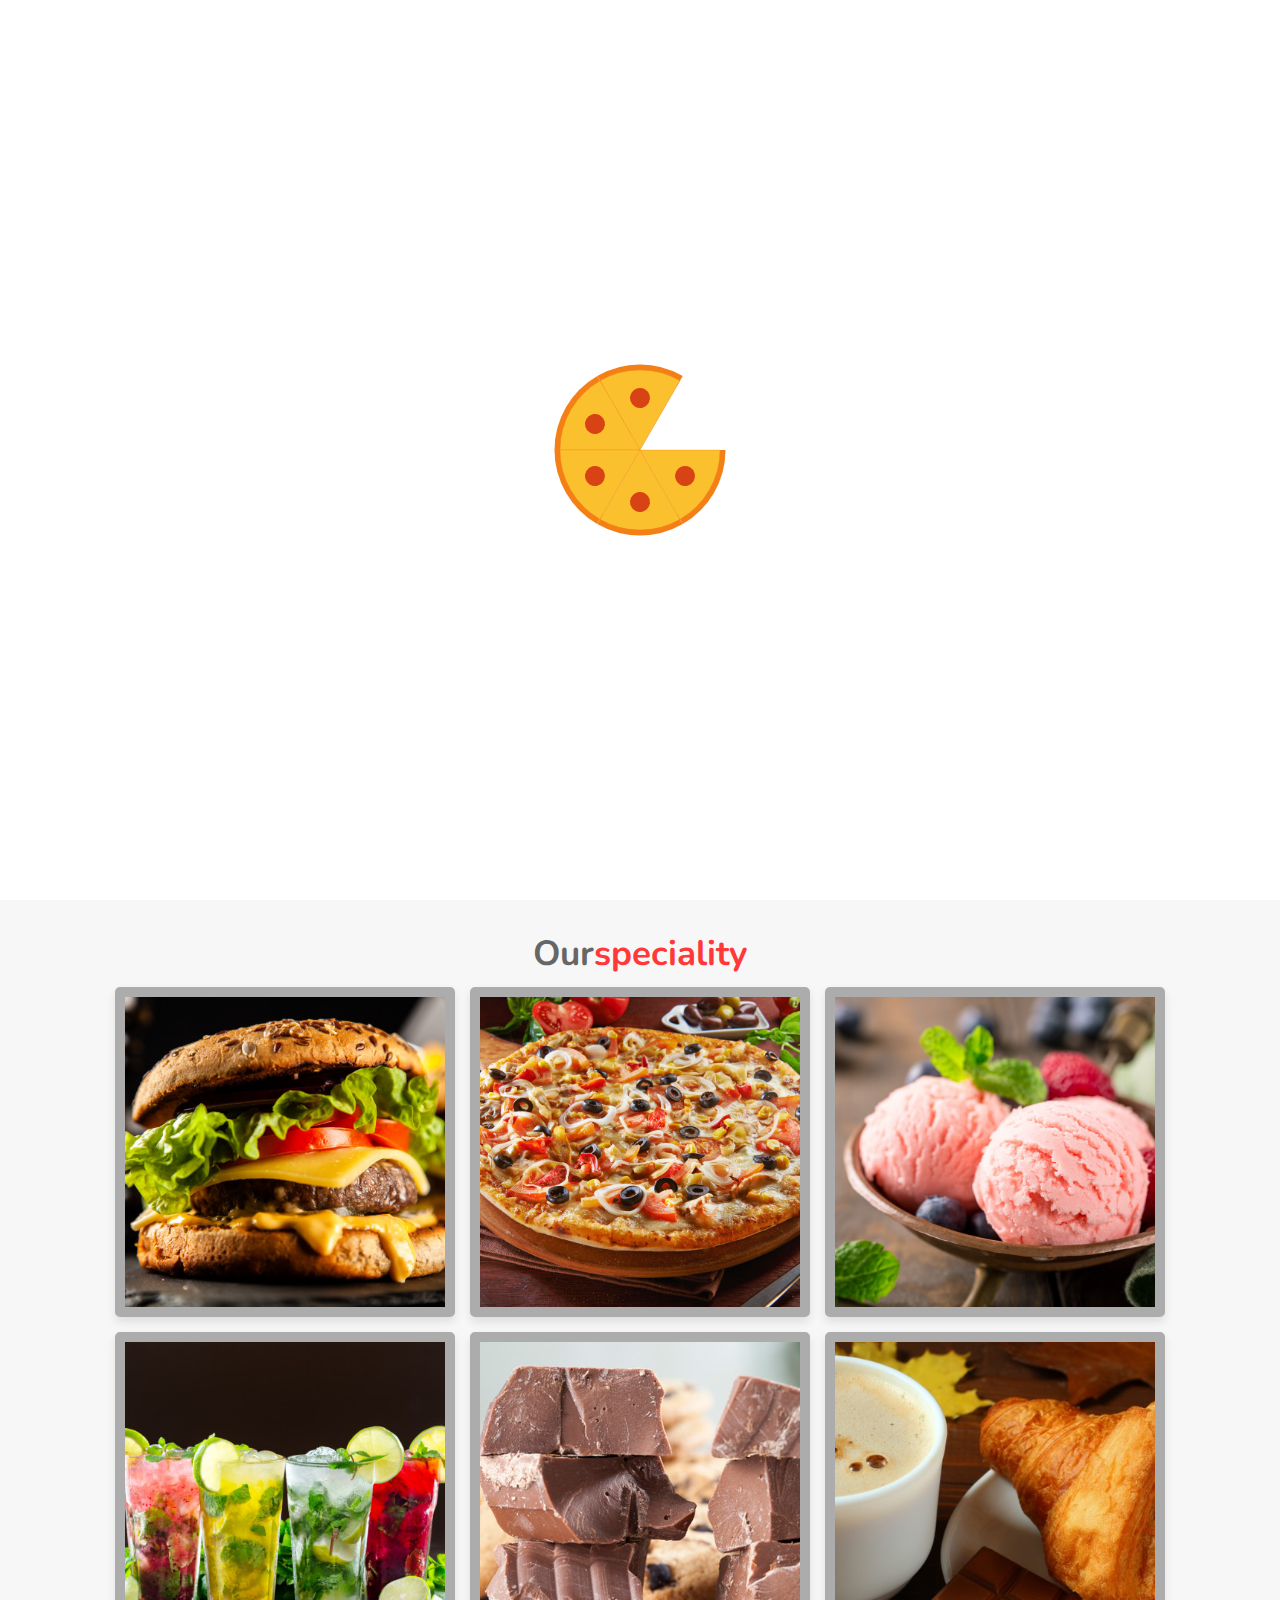
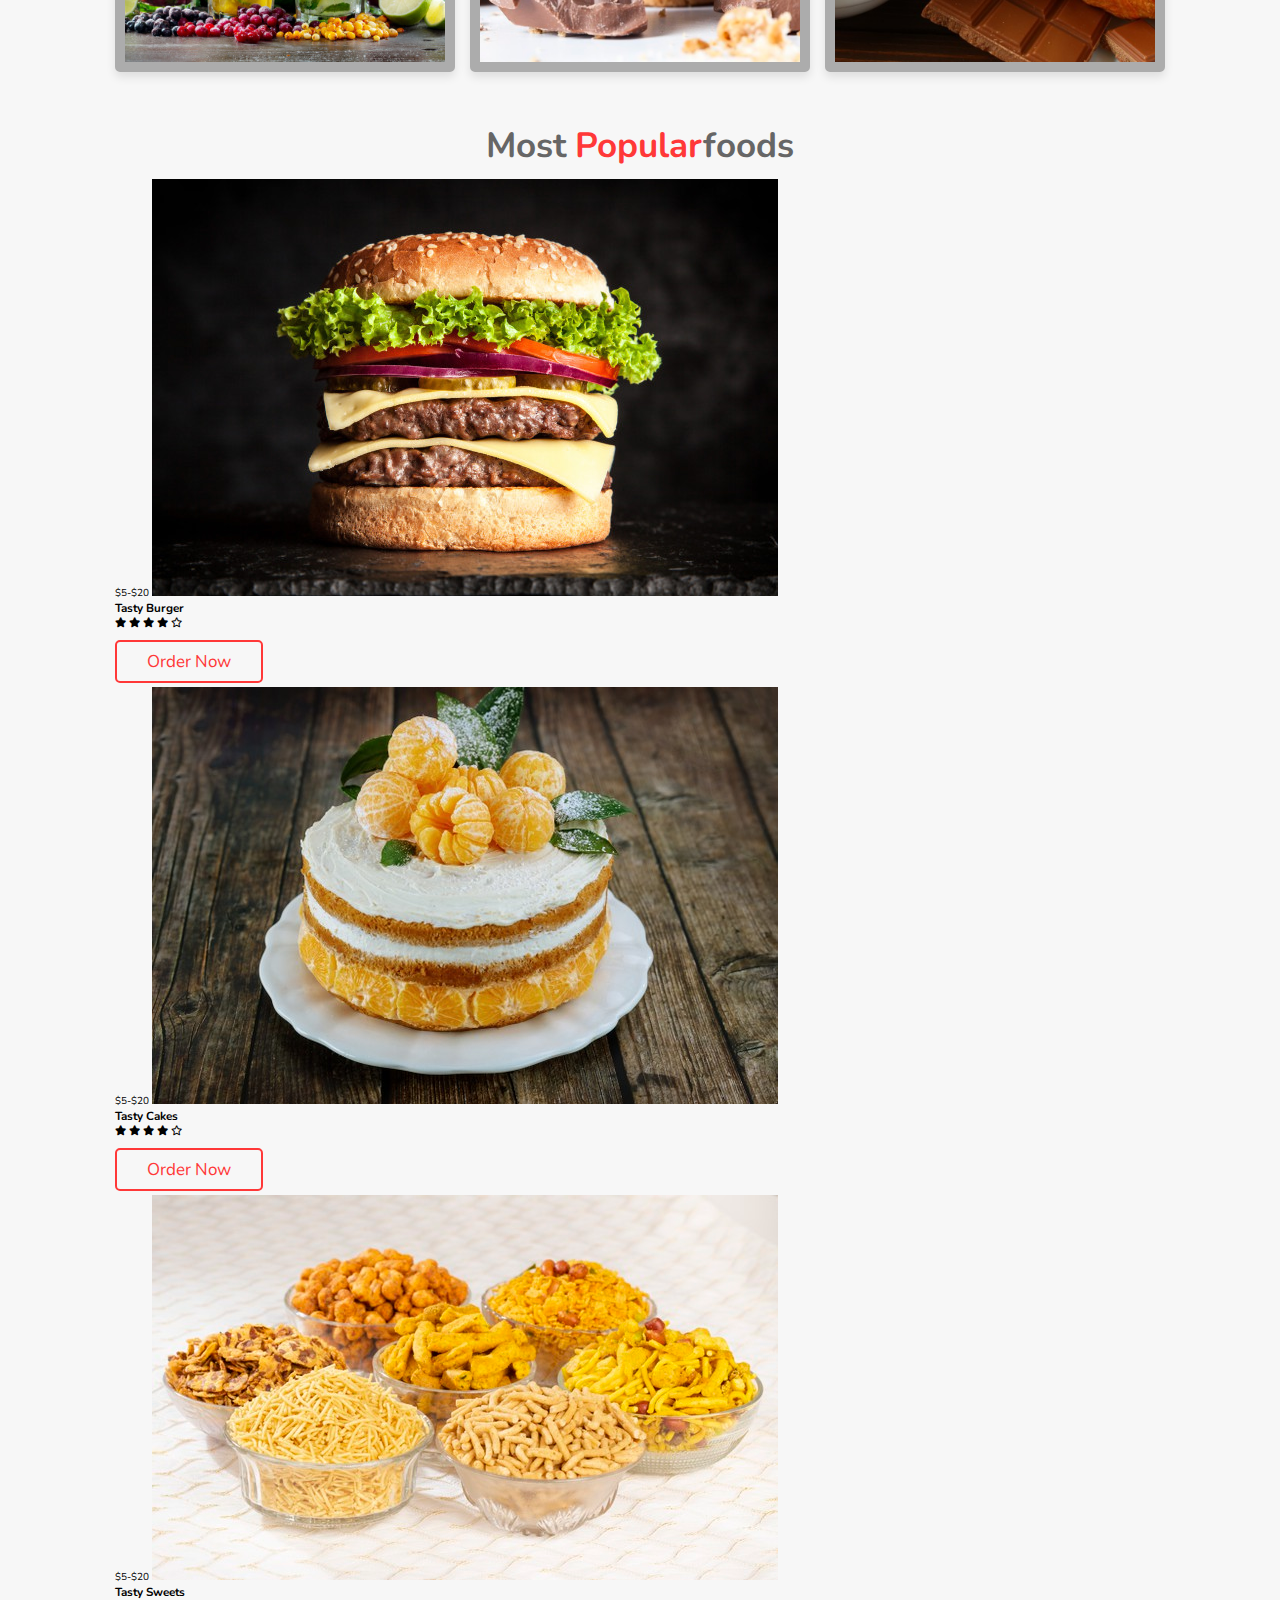
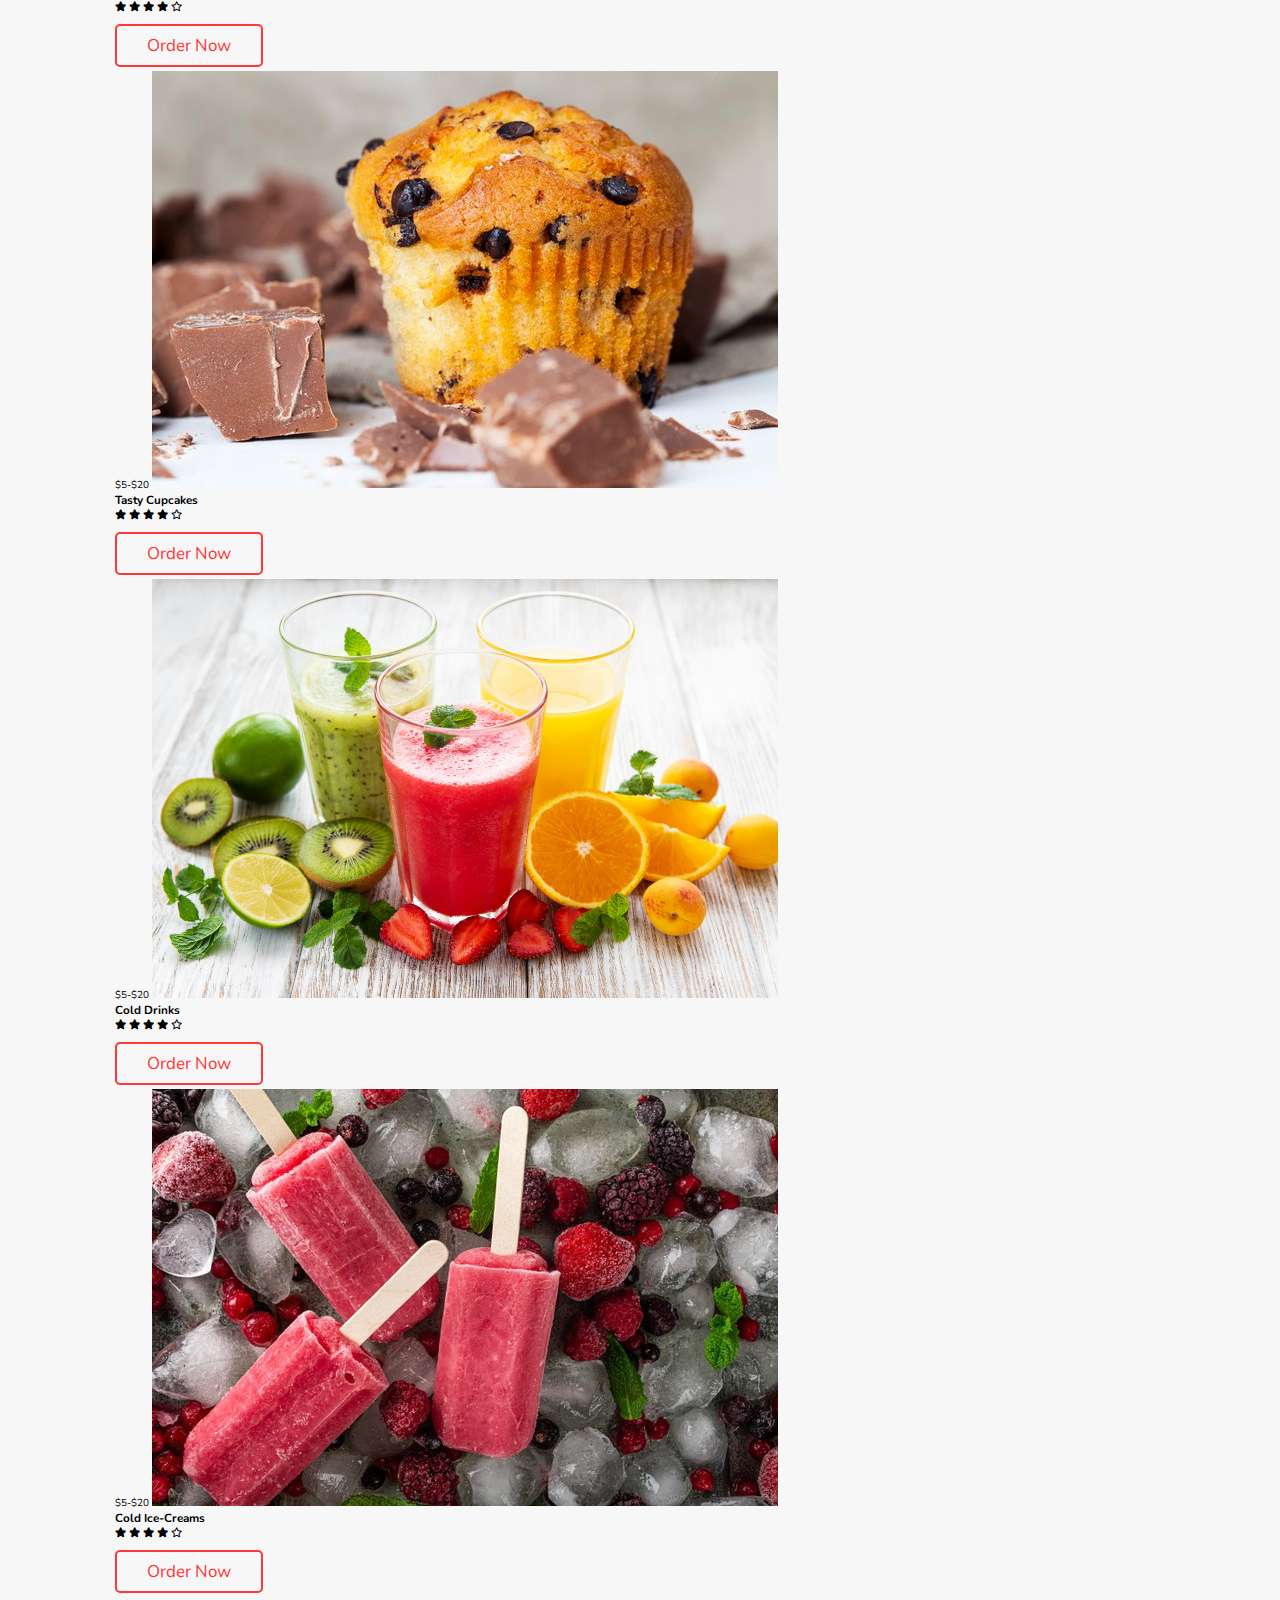
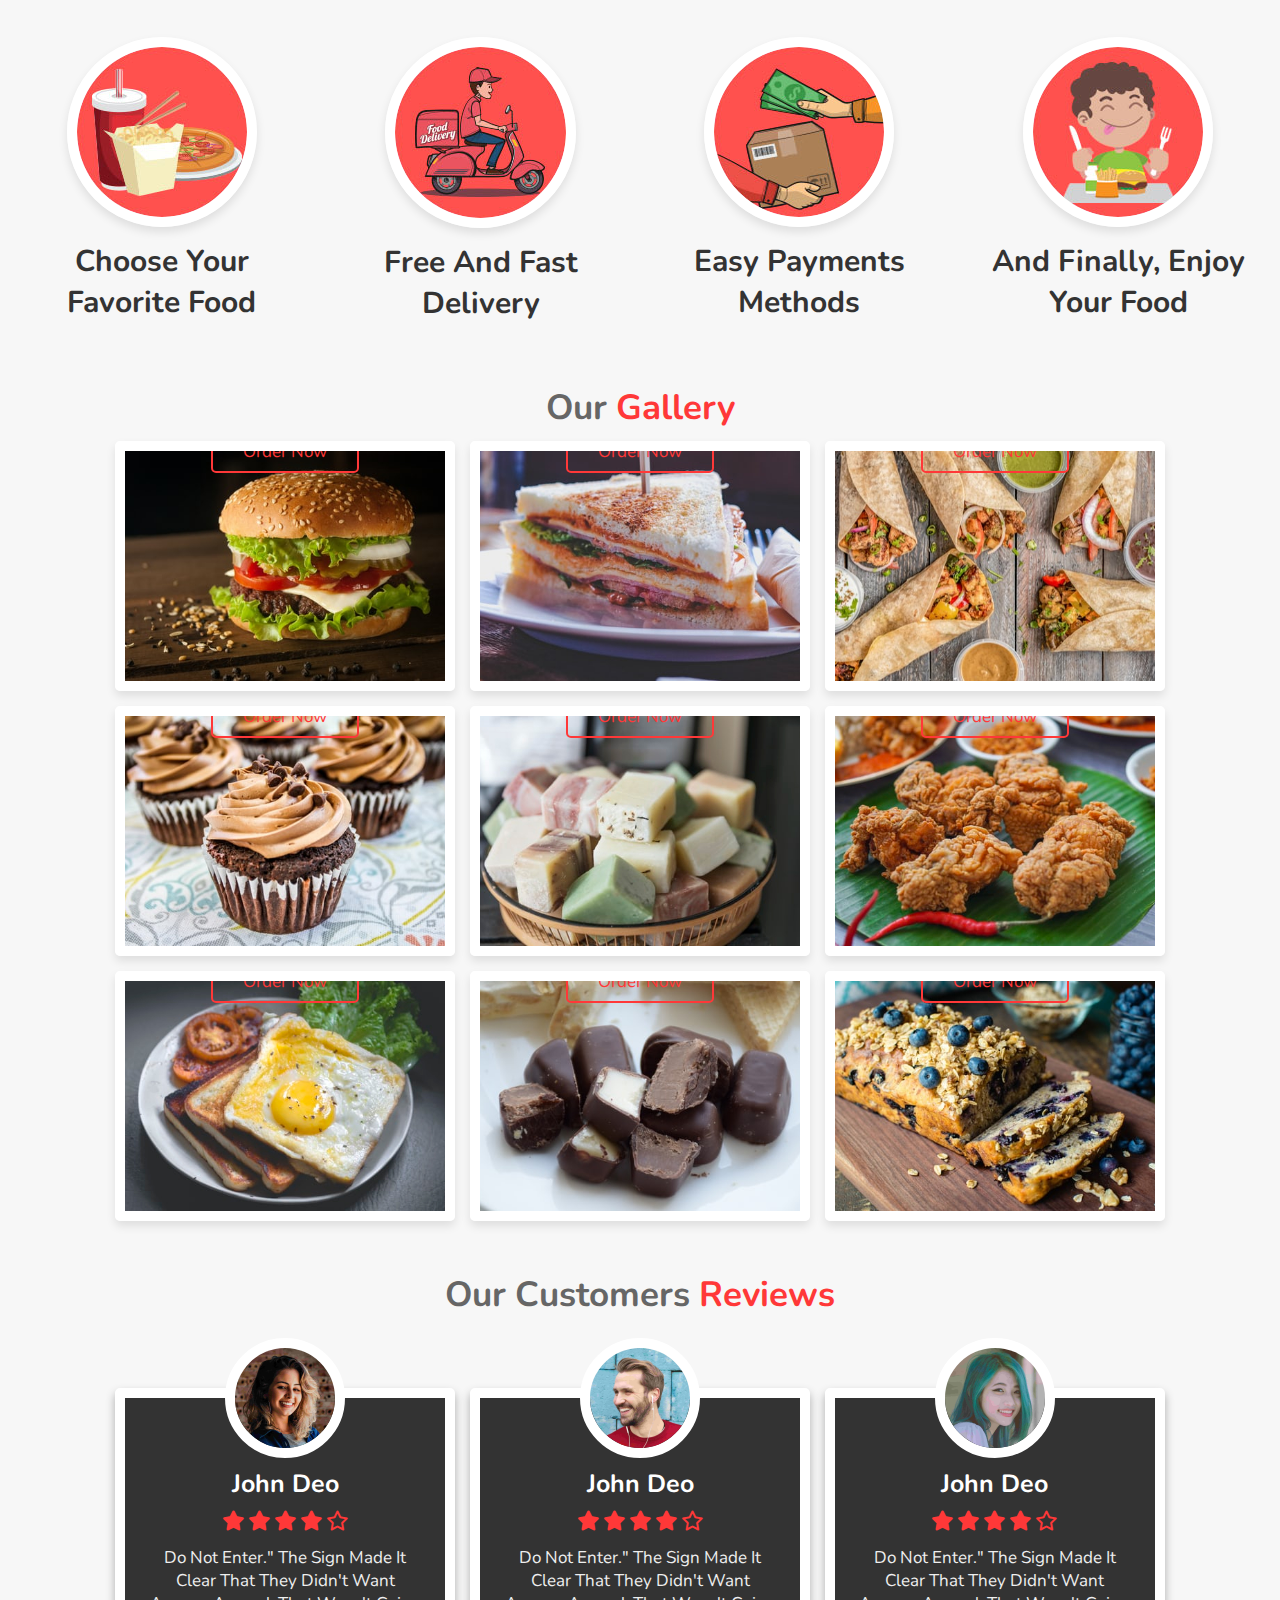
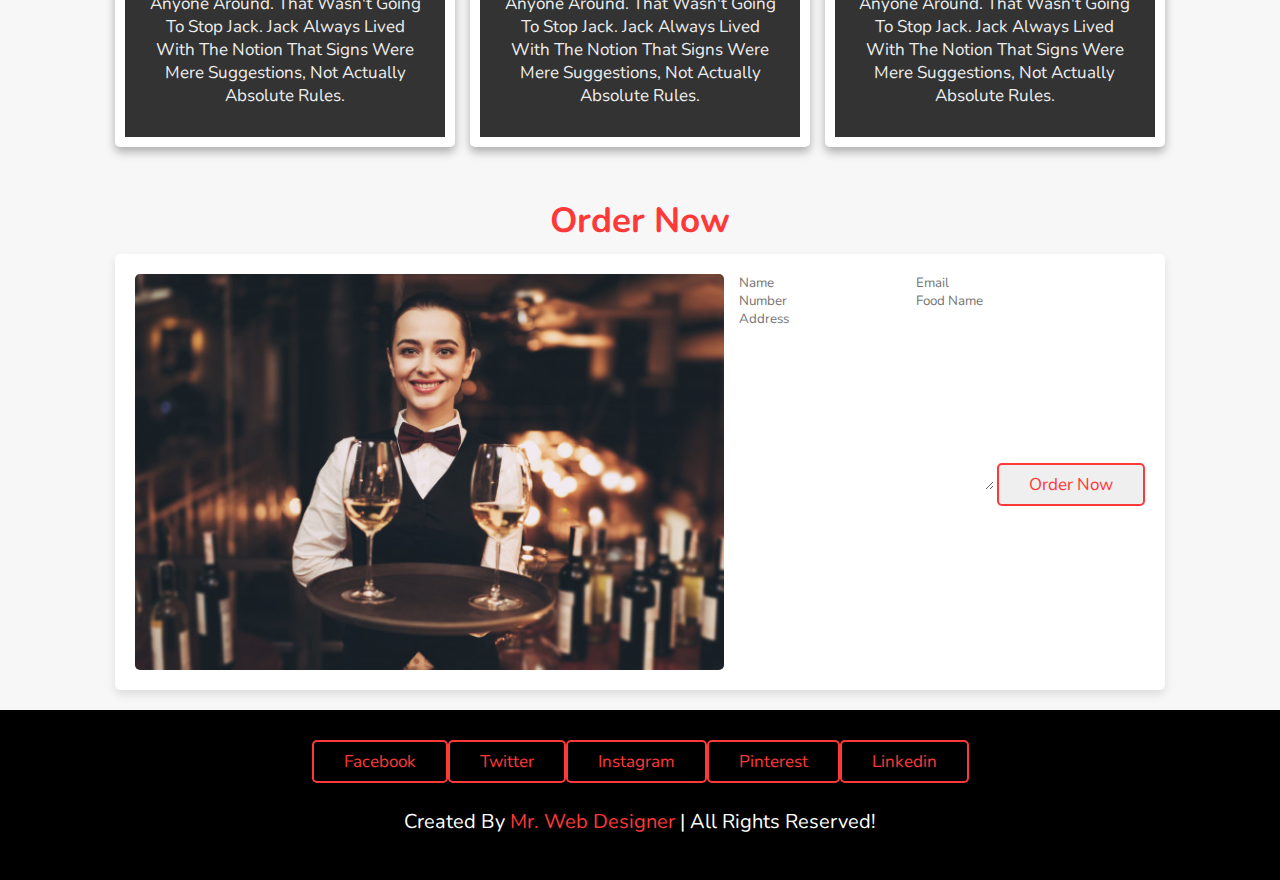
==== index.html @ 43197f5b "Add files via upload" ====
<!DOCTYPE html>
<html lang="en">
<head>
    <meta charset="UTF-8">
    <meta http-equiv="X-UA-Compatible" content="IE=edge">
    <meta name="viewport" content="width=device-width, initial-scale=1.0">
    <title>Food website</title>

    <!-- font awesome cdn links -->
    <link rel="stylesheet" href="https://cdnjs.cloudflare.com/ajax/libs/font-awesome/6.1.0/css/all.min.css">

    <!-- custom css file link -->
    <link rel="stylesheet" href="style.css">

</head>
<body>
    <!-- header section starts -->
    <header>
        <a href="#" class="logo"><i class="fas fa-utensils">Food</i></a>

        <div id="menu-bar" class="fas fa-bars"></div>
        <nav class="navbar">
            <a href="#home">home</a>
            <a href="#speciality">speciality</a>
            <a href="#popular">popular</a>
            <a href="#gallery">gallery</a>
            <a href="#review">review</a>
            <a href="#order">order</a>
        </nav>
    </header>
    <!-- header section ends -->

<!-- home section starts -->
<section class="home" id="home">
    <div class="content">
        <h3>Food made with love</h3>
        <p>You know that tingly feeling you get on the back of your neck sometimes? I just got that feeling when talking with her. You know I don't believe in sixth senses, but there is something not right with her. I don't know how I know, but I just do.</p>
        <a href="#" class="btn">order now </a>
    </div>
    <div class="image">
        <img src="images/home-img.png" alt="">
    </div>
</section>
<!-- home section end -->

<!-- speciality section starts -->

<section class=" speciality" id="speciality">

    <h1 class="heading"> our<span>speciality</span></h1>
    <div class="box-container">
    <div class="box">
        <img class="image" src="images/s-img-1.jpg" alt="">
        <div class="content">
            <img src="images/s-1.png" alt="">
            <h3>tasty burger</h3>
            <p>
                The water rush down the wash and into the slot canyon below. Two hikers had started the day to sunny weather without a cloud in the sky, but they hadn't thought to check the weather north of the canyon.
            </p>

        </div>
    </div>
    <div class="box">
        <img class="image" src="images/s-img-2.jpg" alt="">
        <div class="content">
            <img src="images/s-2.png" alt="">
            <h3>tasty pizza</h3>
            <p>
                The water rush down the wash and into the slot canyon below. Two hikers had started the day to sunny weather without a cloud in the sky, but they hadn't thought to check the weather north of the canyon.
            </p>

        </div>
    </div>
    <div class="box">
        <img class="image" src="images/s-img-3.jpg" alt="">
        <div class="content">
            <img src="images/s-3.png" alt="">
            <h3>cold ice-cream</h3>
            <p>
                The water rush down the wash and into the slot canyon below. Two hikers had started the day to sunny weather without a cloud in the sky, but they hadn't thought to check the weather north of the canyon.
            </p>

        </div>
    </div>
    <div class="box">
        <img class="image" src="images/s-img-4.jpg" alt="">
        <div class="content">
            <img src="images/s-4.png" alt="">
            <h3>tasty drink</h3>
            <p>
                The water rush down the wash and into the slot canyon below. Two hikers had started the day to sunny weather without a cloud in the sky, but they hadn't thought to check the weather north of the canyon.
            </p>

        </div>
    </div>
    <div class="box">
        <img class="image" src="images/s-img-5.jpg" alt="">
        <div class="content">
            <img src="images/s-5.png" alt="">
            <h3>tasty sweets</h3>
            <p>
                The water rush down the wash and into the slot canyon below. Two hikers had started the day to sunny weather without a cloud in the sky, but they hadn't thought to check the weather north of the canyon.
            </p>

        </div>
    </div>
    <div class="box">
        <img class="image" src="images/s-img-6.jpg" alt="">
        <div class="content">
            <img src="images/s-6.png" alt="">
            <h3>healthy breakfast</h3>
            <p>
                The water rush down the wash and into the slot canyon below. Two hikers had started the day to sunny weather without a cloud in the sky, but they hadn't thought to check the weather north of the canyon.
            </p>

        </div>
    </div>
    </div>
</section>

<!-- speciality section end -->
<!--  popular section starts  -->

<section class="popular" id="popular">

<h1 class="heading"> most <span>popular</span>foods </h1>
<div class="box">
    <span class="price">$5-$20</span>
    <img src="images/p-1.jpg">
    <h3>tasty burger</h3>
    <div class="stars">
        <i class="fas fa-star"></i>
        <i class="fas fa-star"></i>
        <i class="fas fa-star"></i>
        <i class="fas fa-star"></i>
        <i class="far fa-star"></i>
    </div>
    <a href="#" class="btn">order now</a>
</div>
<div class="box">
    <span class="price">$5-$20</span>
    <img src="images/p-2.jpg">
    <h3>tasty cakes</h3>
    <div class="stars">
        <i class="fas fa-star"></i>
        <i class="fas fa-star"></i>
        <i class="fas fa-star"></i>
        <i class="fas fa-star"></i>
        <i class="far fa-star"></i>
    </div>
    <a href="#" class="btn">order now</a>
</div>
<div class="box">
    <span class="price">$5-$20</span>
    <img src="images/p-3.jpg">
    <h3>tasty sweets</h3>
    <div class="stars">
        <i class="fas fa-star"></i>
        <i class="fas fa-star"></i>
        <i class="fas fa-star"></i>
        <i class="fas fa-star"></i>
        <i class="far fa-star"></i>
    </div>
    <a href="#" class="btn">order now</a>
</div>
<div class="box">
    <span class="price">$5-$20</span>
    <img src="images/p-4.jpg">
    <h3>tasty cupcakes</h3>
    <div class="stars">
        <i class="fas fa-star"></i>
        <i class="fas fa-star"></i>
        <i class="fas fa-star"></i>
        <i class="fas fa-star"></i>
        <i class="far fa-star"></i>
    </div>
    <a href="#" class="btn">order now</a>
</div>
<div class="box">
    <span class="price">$5-$20</span>
    <img src="images/p-5.jpg">
    <h3>cold drinks</h3>
    <div class="stars">
        <i class="fas fa-star"></i>
        <i class="fas fa-star"></i>
        <i class="fas fa-star"></i>
        <i class="fas fa-star"></i>
        <i class="far fa-star"></i>
    </div>
    <a href="#" class="btn">order now</a>
</div>
<div class="box">
    <span class="price">$5-$20</span>
    <img src="images/p-6.jpg">
    <h3>cold ice-creams</h3>
    <div class="stars">
        <i class="fas fa-star"></i>
        <i class="fas fa-star"></i>
        <i class="fas fa-star"></i>
        <i class="fas fa-star"></i>
        <i class="far fa-star"></i>
    </div>
    <a href="#" class="btn">order now</a>
</div>

</section>

<!--  popular section end  -->

<!--  steps section starts -->
<section class="steps">
    <div class="box">
        <img src="images/step-1.jpg">
        <h3>choose your favorite food</h3>
    </div>
    <div class="box">
        <img src="images/step-2.jpg">
        <h3>free and fast delivery</h3>
    </div>
    <div class="box">
        <img src="images/step-3.jpg">
        <h3>easy payments methods</h3>
    </div>
    <div class="box">
        <img src="images/step-4.jpg">
        <h3>and finally, enjoy your food</h3>
    </div>
</section>
<!--  steps section end -->

<!-- gallery section starts -->
  
<section class="gallery" id="gallery">
    <h1 class="heading"> our <span> gallery </span></h1>
    <div class="box-container">
        <div class="box">
            <img src="images/g-1.jpg">
            <div class="content">
                <h3>tasty food</h3>
                <p>Nobody really understood Kevin. It wasn't that he was super strange or difficult. It was more that there wasn't enough there that anyone wanted to take the time to understand him.</p>
                <a href="#" class="btn">order now</a>
            </div>
        </div>
        <div class="box">
            <img src="images/g-2.jpg">
            <div class="content">
                <h3>tasty food</h3>
                <p>Nobody really understood Kevin. It wasn't that he was super strange or difficult. It was more that there wasn't enough there that anyone wanted to take the time to understand him.</p>
                <a href="#" class="btn">order now</a>
            </div>
        </div>
        <div class="box">
            <img src="images/g-3.jpg">
            <div class="content">
                <h3>tasty food</h3>
                <p>Nobody really understood Kevin. It wasn't that he was super strange or difficult. It was more that there wasn't enough there that anyone wanted to take the time to understand him.</p>
                <a href="#" class="btn">order now</a>
            </div>
        </div>
        <div class="box">
            <img src="images/g-4.jpg">
            <div class="content">
                <h3>tasty food</h3>
                <p>Nobody really understood Kevin. It wasn't that he was super strange or difficult. It was more that there wasn't enough there that anyone wanted to take the time to understand him.</p>
                <a href="#" class="btn">order now</a>
            </div>
        </div>
        <div class="box">
            <img src="images/g-5.jpg">
            <div class="content">
                <h3>tasty food</h3>
                <p>Nobody really understood Kevin. It wasn't that he was super strange or difficult. It was more that there wasn't enough there that anyone wanted to take the time to understand him.</p>
                <a href="#" class="btn">order now</a>
            </div>
        </div>
        <div class="box">
            <img src="images/g-6.jpg">
            <div class="content">
                <h3>tasty food</h3>
                <p>Nobody really understood Kevin. It wasn't that he was super strange or difficult. It was more that there wasn't enough there that anyone wanted to take the time to understand him.</p>
                <a href="#" class="btn">order now</a>
            </div>
        </div>
        <div class="box">
            <img src="images/g-7.jpg">
            <div class="content">
                <h3>tasty food</h3>
                <p>Nobody really understood Kevin. It wasn't that he was super strange or difficult. It was more that there wasn't enough there that anyone wanted to take the time to understand him.</p>
                <a href="#" class="btn">order now</a>
            </div>
        </div>
        <div class="box">
            <img src="images/g-8.jpg">
            <div class="content">
                <h3>tasty food</h3>
                <p>Nobody really understood Kevin. It wasn't that he was super strange or difficult. It was more that there wasn't enough there that anyone wanted to take the time to understand him.</p>
                <a href="#" class="btn">order now</a>
            </div>
        </div>
        <div class="box">
            <img src="images/g-9.jpg">
            <div class="content">
                <h3>tasty food</h3>
                <p>Nobody really understood Kevin. It wasn't that he was super strange or difficult. It was more that there wasn't enough there that anyone wanted to take the time to understand him.</p>
                <a href="#" class="btn">order now</a>
            </div>
        </div>
    </div>
</section>

<!-- gallery section end -->

<!-- review section starts -->

<section class="review" id="review">
    <h1 class="heading"> our customers <span>reviews</span></h1>
    <div class="box-container">
        <div class="box">
            <img src="images/pic1.png" >
            <h3>john deo</h3>
            <div class="stars">
                <i class="fas fa-star"></i>
                <i class="fas fa-star"></i>
                <i class="fas fa-star"></i>
                <i class="fas fa-star"></i>
                <i class="far fa-star"></i>
            </div>
            <p>Do Not Enter." The sign made it clear that they didn't want anyone around. That wasn't going to stop Jack. Jack always lived with the notion that signs were mere suggestions, not actually absolute rules.</p>
        </div>
        <div class="box">
            <img src="images/pic2.png" >
            <h3>john deo</h3>
            <div class="stars">
                <i class="fas fa-star"></i>
                <i class="fas fa-star"></i>
                <i class="fas fa-star"></i>
                <i class="fas fa-star"></i>
                <i class="far fa-star"></i>
            </div>
            <p>Do Not Enter." The sign made it clear that they didn't want anyone around. That wasn't going to stop Jack. Jack always lived with the notion that signs were mere suggestions, not actually absolute rules.</p>
        </div>
        <div class="box">
            <img src="images/pic3.png" >
            <h3>john deo</h3>
            <div class="stars">
                <i class="fas fa-star"></i>
                <i class="fas fa-star"></i>
                <i class="fas fa-star"></i>
                <i class="fas fa-star"></i>
                <i class="far fa-star"></i>
            </div>
            <p>Do Not Enter." The sign made it clear that they didn't want anyone around. That wasn't going to stop Jack. Jack always lived with the notion that signs were mere suggestions, not actually absolute rules.</p>
        </div>
    </div>
</section>

<!-- review section end -->

<!-- order section starts -->
<section class="order" id="order">
    <h1 class="heading"><span>order</span><span> now </span></h1>
    <div class="row">
        <div class="image">
            <img src="images/order-img.jpg">
        </div>
        <form action="">
            <div class="inputBox">
                <input type="text" placeholder="name">
                <input type="email" placeholder="email">
            </div>
            <div class="inputBox">
                <input type="number" placeholder="number">
                <input type="text" placeholder="food name">
            </div>

            <textarea placeholder="address" name="" id="" cols="30" rows="10"></textarea>
            <input type="submit" value="order now" class="btn">
        </form>
    </div>
</section>
    
<!-- order section end -->

<!-- footer section -->
<section class="footer">
    <div class="share">
        <a href="#" class="btn">facebook</a>
        <a href="#" class="btn">twitter</a>
        <a href="#" class="btn">instagram</a>
        <a href="#" class="btn">pinterest</a>
        <a href="#" class="btn">linkedin</a>
    </div>
    <h1 class="credit"> created by <span> mr. web designer </span> | all rights reserved!</h1>

</section>

<!-- scroll top button -->
<a href="#home" class="fas fa-angle-up" id="scroll-top"></a>

<!-- loader -->

<div class="loader-container">
    <img src="images/loader.gif">
</div>



<!-- custom js file link -->
<script src="script.js"></script>



</body>
</html>
---- style.css ----
@import url('https://fonts.googleapis.com/css2?family=Montserrat:wght@300;400;700&family=Nunito:wght@200;300;400;600;700&family=Poppins:ital,wght@0,300;0,400;0,600;0,700;1,100&display=swap');

:root{
    --red:#ff3838;
}



*{
    font-family: 'Nunito', sans-serif;
    margin: 0; padding: 0;
    box-sizing:border-box;
    outline: none; border: none;
    text-decoration: none;
    text-transform: capitalize;
    transition:all .2s linear ;
}

*::selection{
    background:var(--red) ;
    color:#fff;
}

html{
    font-size: 62.5%;
    overflow-x: hidden;
    scroll-behavior: smooth;
    scroll-padding-top: 6rem;
}

body{
    background: #f7f7f7;
}

section{
    padding:2rem 9% ;
}

.heading{
    text-align: center;
    font-size: 3.5rem;
    padding: 1rem;
    color: #666;
}

.heading span{
    color: var(--red);
}

.btn{
    display: inline-block;
    padding: .8rem 3rem;
    border: .2rem solid var(--red);
    color: var(--red);
    cursor: pointer;
    font-size: 1.7rem;
    border-radius: .5rem;
    position: relative;
    overflow: hidden;
    z-index: 0;
    margin-top: 1rem;
}

.btn::before{
    content:'';
    position: absolute;
    top: 0; right: 0;
    width: 100%;
    height: 100%;
   
    transition: .3s linear;
    z-index: -1;
}

.btn:hover::before{
    width:100%;
    left:0;
}

.btn:hover{
    color:#fff;
    background:var(--red);
}

header{
    position: fixed;
    top: 0; left: 0; right: 0;
    z-index: 1000;
    display: flex;
    align-items: center;
    justify-content: space-between;
    background: #fff;
    padding: 2rem 9%;
    box-shadow: 0 .5rem 1rem rgba(0,0,0,.1);
}

header .logo{
    font-size: 2.5rem;
    font-weight: bolder;
    color: #666;
}

header .logo i{
    padding: .5rem;
    color: var(--red);
}

header .navbar a{
font-size: 2rem;
margin-left: 2rem;
color: #666;
}

header .navbar a:hover{
    color: var(--red);
}

#menu-bar{
    font-size: 3rem;
    cursor: pointer;
    color: #666;
    border: 1rem solid #666;
    border-radius: .3rem;
    padding: .5rem 1.5rem;
    display: none;
}

.home{
    display:  flex;
    flex-wrap: wrap;
    gap: 1.5rem;
    min-height: 100vh;
    align-items: center;
    background: url(../images/home-bg.jpg) no-repeat;
    background-size: cover;
    background-position: center;
}

.home .content{
    flex: 1 1 40rem;
    padding-top: 6.5rem;
}

.home .content p{
  font-size: 17px;
}

.home .image{
    flex: 1 1 40rem;
}

.home .image img{
    width: 100%;
    padding: 1rem;
    animation: float 3s linear infinite;
}

@keyframes float{
    0%, 100%{
        transform: translateY(0rem) ;
    }
    50%{
        transform: translateY(3rem);
    }
}

.home .content h3{
    font-size: 5rem;
    color:#666;
    padding: 1rem 0;
}

.speciality .box-container{
    display: flex;
    flex-wrap: wrap;
    gap: 1.5rem;
}

.speciality .box-container .box{
    flex: 1 1 30rem;
    position: relative;
    overflow: hidden;
    box-shadow: 0 .5rem 1rem rgba(0,0,0,.1);
    border: 1rem solid rgba(0,0,0,.3);
    cursor: pointer;
    border-radius: .5rem;
}

.speciality .box-container .box .image{
    height: 100%;
    width:100%;
    object-fit: cover;
    position: absolute;
    top:-100%; left: 0;
}

.speciality .box-container .box .content{
    text-align: center;
    background: #fff;
    padding: 2rem;
}

.speciality .box-container .box .content img{
    margin:1.5rem 0;
}

.speciality .box-container .box .content h3{
    font-size: 2.5rem;
    color: #333;
}

.speciality .box-container .box .content p{
    font-size: 1.6rem;
    color: #666;
    padding: 1rem 0;
}

.speciality .box-container .box .image{
    top:0;
}

.speciality .box-container .box:hover .content{
    transform: translateY(100%);
}

.popular .box-container{
    display: flex;
    flex-wrap: wrap;
    gap: 1.5rem;
}

.popular .box-container .box{
    padding: 2rem;
    background: #fff;
    box-shadow: 0 .5rem 1rem rgba(0,0,0,.1);
    border: .1rem solid rgba(0,0,0,.3);
    border-radius: .5rem;
    text-align: center;
    flex:1 1 30rem;
    position: relative;
}

.popular .box-container .box img{
    height: 25rem;
    object-fit: cover;
    width: 100%;
    border-radius: .5rem;
}

.popular .box-container .box .price{
    position: absolute;
    top:3rem; left: 3rem;
    background: var(--red);
    color: #fff;
    font-size: 2rem;
    padding: .5rem 1rem;
    border-radius: .5rem;
}

.popular .box-container .box h3{
    color: #333;
    font-size: 2.5rem;
    padding-top: 1rem;
}

.popular .box-container .box .stars i{
    color: gold;
    font-size: 1.7rem;
    padding: 1rem .1rem;
}

.steps{
    display: flex;
    flex-wrap: wrap;
    gap: 1.5rem;
    padding: 1rem;
}

.steps .box{
    flex:1 1 25rem;
    padding: 1rem;
    text-align: center;
}

.steps .box img{
    border-radius: 50%;
    border: 1rem solid #fff;
    box-shadow: 0 .5rem 1rem rgba(0,0,0,.1);
}

.steps .box  h3{
    font-size: 3rem;
    color: #333;
    padding: 1rem;
}

.gallery .box-container{
    display: flex;
    flex-wrap: wrap;
    gap:1.5rem;
}

.gallery .box-container .box{
    height:25rem;
    flex: 1 1 30rem;
    border: 1rem solid #fff;
    box-shadow: 0 .5rem 1rem rgba(0,0,0,.1);
    border-radius: .5rem;
    position: relative;
    overflow: hidden;
}

.gallery .box-container .box img{
    height: 100%;
    width: 100%;
    object-fit: cover;
}

.gallery .box-container .box .content{
    position: absolute;
    top: -100%; left: 0;
    height: 100%;
    width: 100%;
    background: rgba(255,255,255,.9);
    padding:2rem;
    padding-top: 5rem;
    text-align: center;
}

.gallery .box-container .box .content h3{
    font-size: 2.5rem;
    color:#333;
}

.gallery .box-container .box .content p{
    font-size: 1.4rem;
    color: #666;
    padding: 1rem 0;
}

.gallery .box-container .box:hover .content{
    top: 0;
}

.review .box-container{
    display: flex;
    flex-wrap: wrap;
    gap: 1.5rem;
}

.review .box-container .box{
    text-align: center;
    padding: 2rem;
    border: 1rem solid #fff;
    box-shadow: 0 .5rem 1rem rgba(0,0,0,.3);
    border-radius: .5rem;
    flex: 1 1 30rem;
    background: #333;
    margin-top: 6rem;
}

.review .box-container .box img{
    height: 12rem;
    width: 12rem;
    border-radius: 50%;
    border: 1rem solid #fff;
    margin-top: -8rem;
    object-fit: cover;
}

.review .box-container .box h3{
    font-size: 2.5rem;
    color: #fff;
    padding: .5rem 0;
}

.review .box-container .box .stars i{
    font-size: 2rem;
    color: var(--red);
    padding: .5rem 0;
}

.review .box-container .box p{
    font-size: 1.7rem;
    color: #eee;
    padding: 1rem 0;
}

.order .row{
    padding: 2rem;
    box-shadow: 0 .5rem 1rem rgba(0,0,0,.1);
    background: #fff;
    display: flex;
    flex-wrap: wrap;
    gap: 1.5rem;
    border-radius: .5rem;
}

.order .row .image{
    flex: 1 1 30rem;
}

.order .row .image img{
    height: 100%;
    width: 100%;
    object-fit: cover;
    border-radius: .5rem;
} 

.order .row .form{
    flex: 1 1 50rem;
    padding: 1rem;
}

.order .row .form .inputBox{
    display: flex;
    justify-content: space-between;
    flex-wrap: wrap;
    
}

.order .row .form .inputBox input, .order .row .form .textarea{
    padding: 1rem;
    margin: 1rem 0;
    font-size: 1.7rem;
    color: #333;
    text-transform: none;
    border: 1rem solid rgba(0,0,0,.3);
    border-radius: .5rem;
    width: 49%;
}

.order .row .form .textarea{
    width: 100%;
    resize: none;
    height: 15rem;
}

.order .row .form .btn{
    background: none;
}

.order .row .form .btn:hover{
    background: var(--red);
}

.footer{
    background:#000 ;
    text-align: center;
}

.footer .share{
    display: flex;
    gap: 1.5;
    justify-content: center;
    flex-wrap: wrap;
}

.footer .credit{
    padding:2.5rem 1rem;
    color: #fff;
    font-weight: normal;
    font-size: 2rem;
}

.footer .credit span{
    color: var(--red);
}

#scroll-top{
    position: fixed;
    top:-120%;
    right: 2rem;
    padding: .5rem 1.5rem;
    font-size: 4rem;
    background: var(--red);
    color: #fff;
    border-radius: .5rem;
    transition:1s linear ;
    z-index: 1000;
}

#scroll-top .active{
    top: calc(100% - 12rem);
}

.loader-container{
    position: fixed;
    top: 0; left: 0;
    z-index: 10000;
    background: #fff;
    display: flex;
    align-items: center;
    justify-content: center;
    height: 100%;
    width: 100%;
}

.loader-container.fade-out{
    top:-120%;
}










/* media queries */
@media(max-width:991px){
    html{
        font-size: 55%;
    }
    header{
        padding: 2rem;
    }
    section{
        padding:2rem;
    }
}


@media(max-width:768px){
    #menu-bar{
        display: initial;
    }

    header .navbar{
        position: absolute;
        top: 100%; left: 0; right: 0;
        background: #f7f7f7;
        border-top: .1rem solid rgba(0,0,0,.1);
        clip-path: polygon(0 0,100% 0,100% 0,0 0);
    }
    header .navbar .active{
        clip-path: polygon(0 0,100% 0,100% 100%,0% 100%);
    }

    header .navbar a{
    margin:1.5rem;
    padding: 1.5rem;
    display: block;
    border: .2rem solid rgba(0,0,0,.1);
    border-left: .5rem solid var(--red);
    background: #fff;
    }
}

@media(max-width:400px){
    html{
        font-size: 50%;
    }
    
    .order .row .form .inputBox input{
        width: 100%;
    }

}
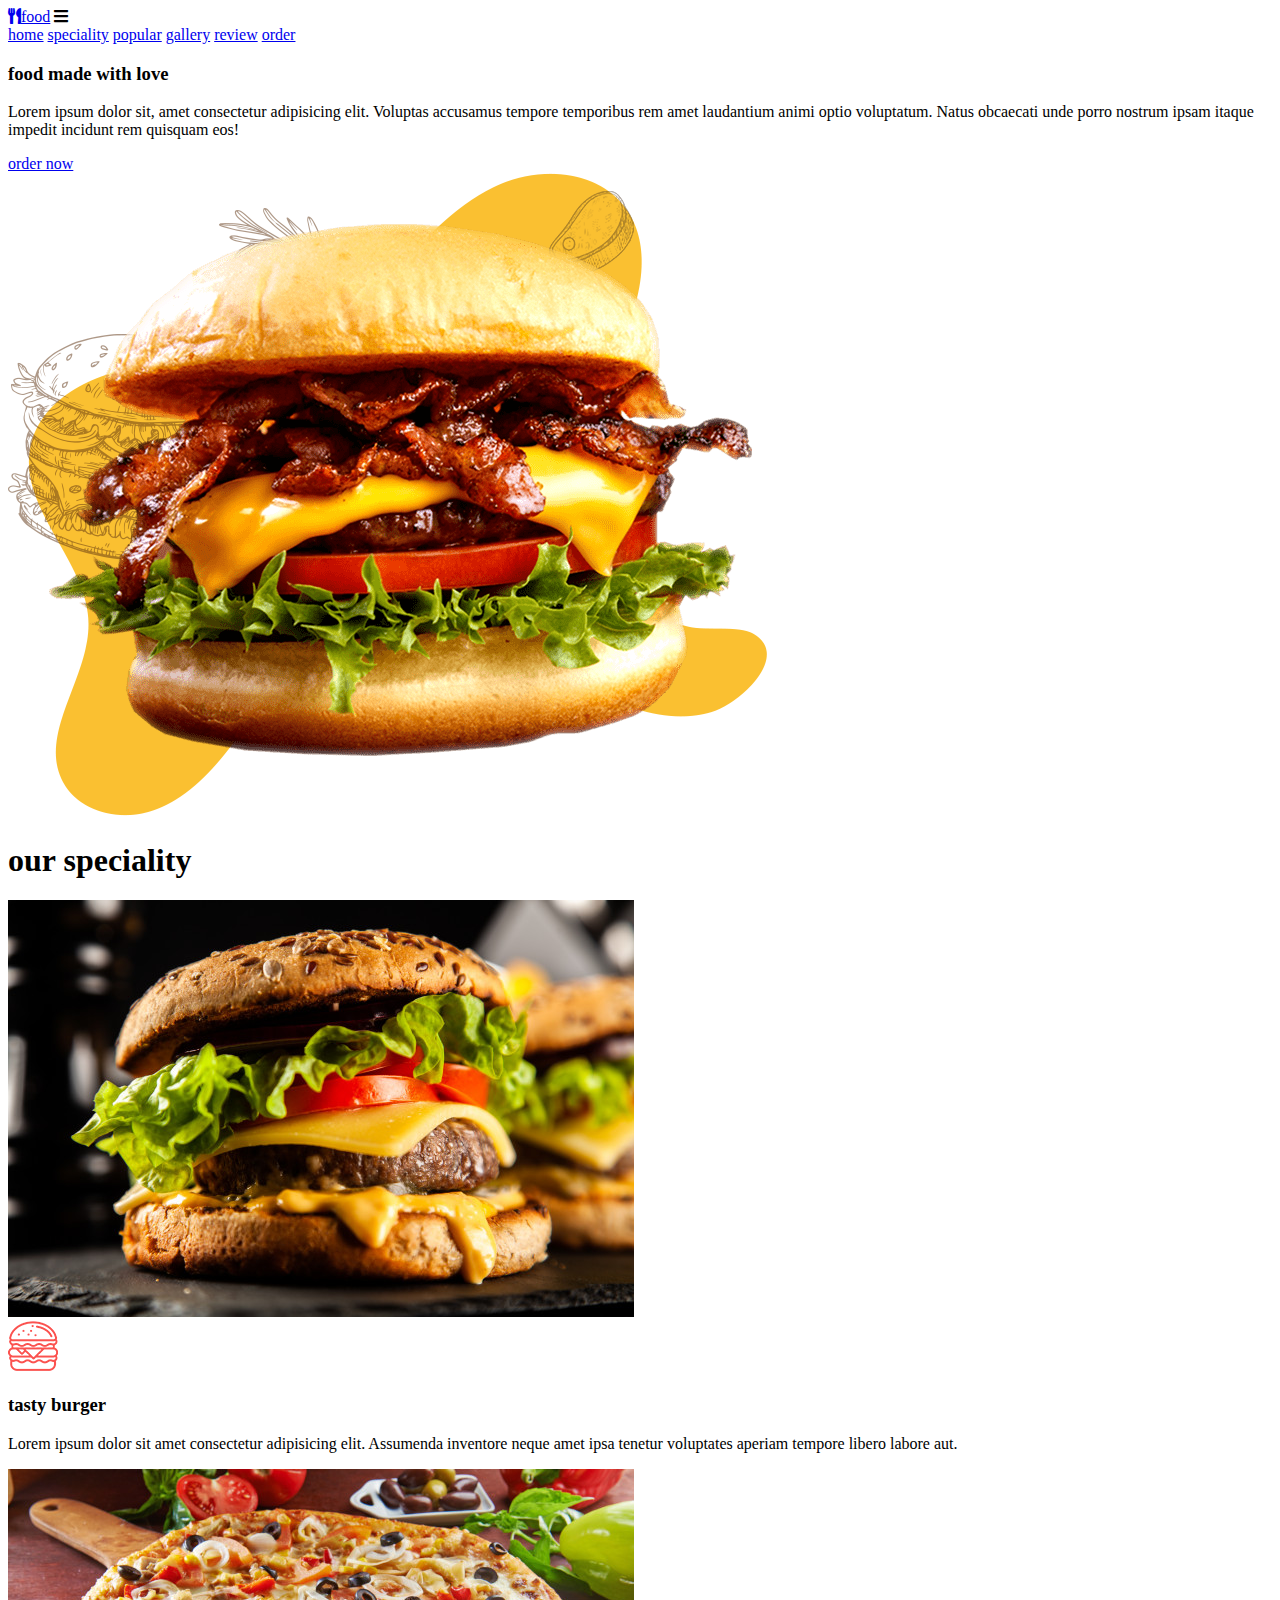
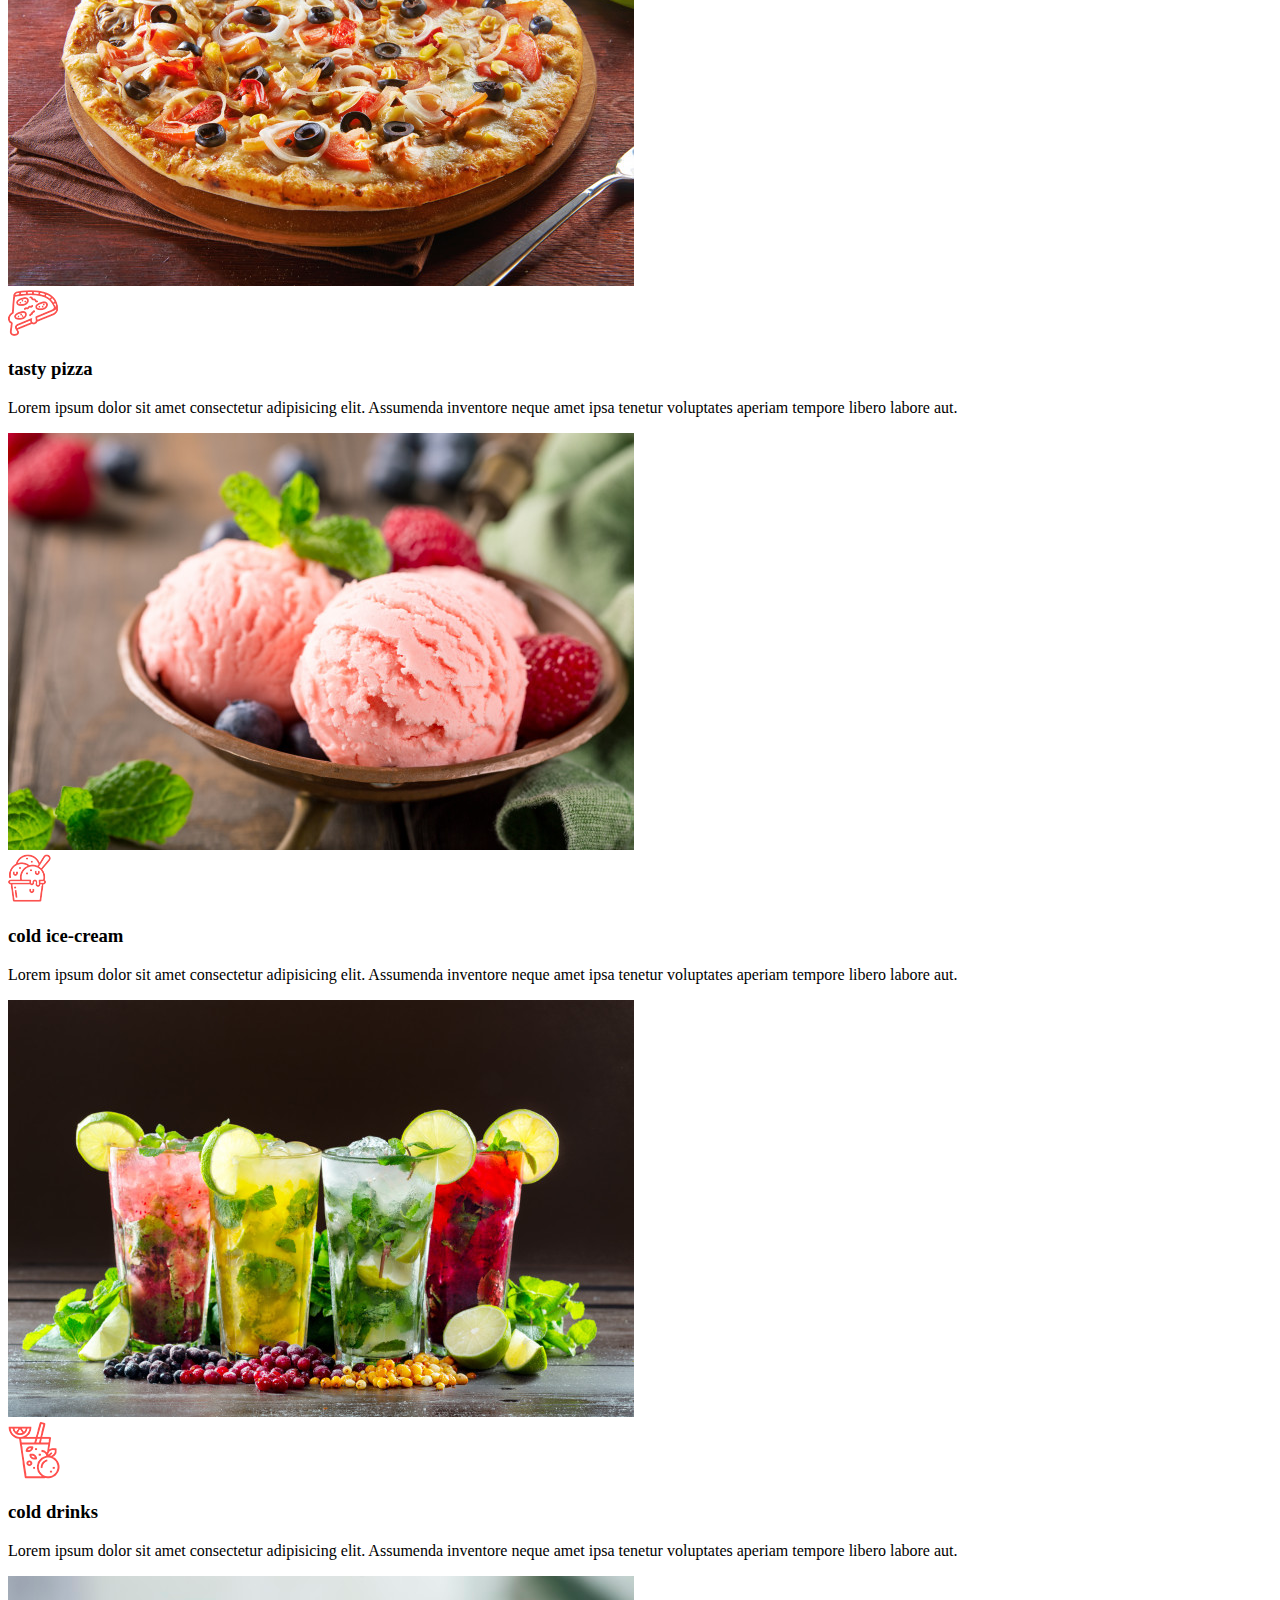
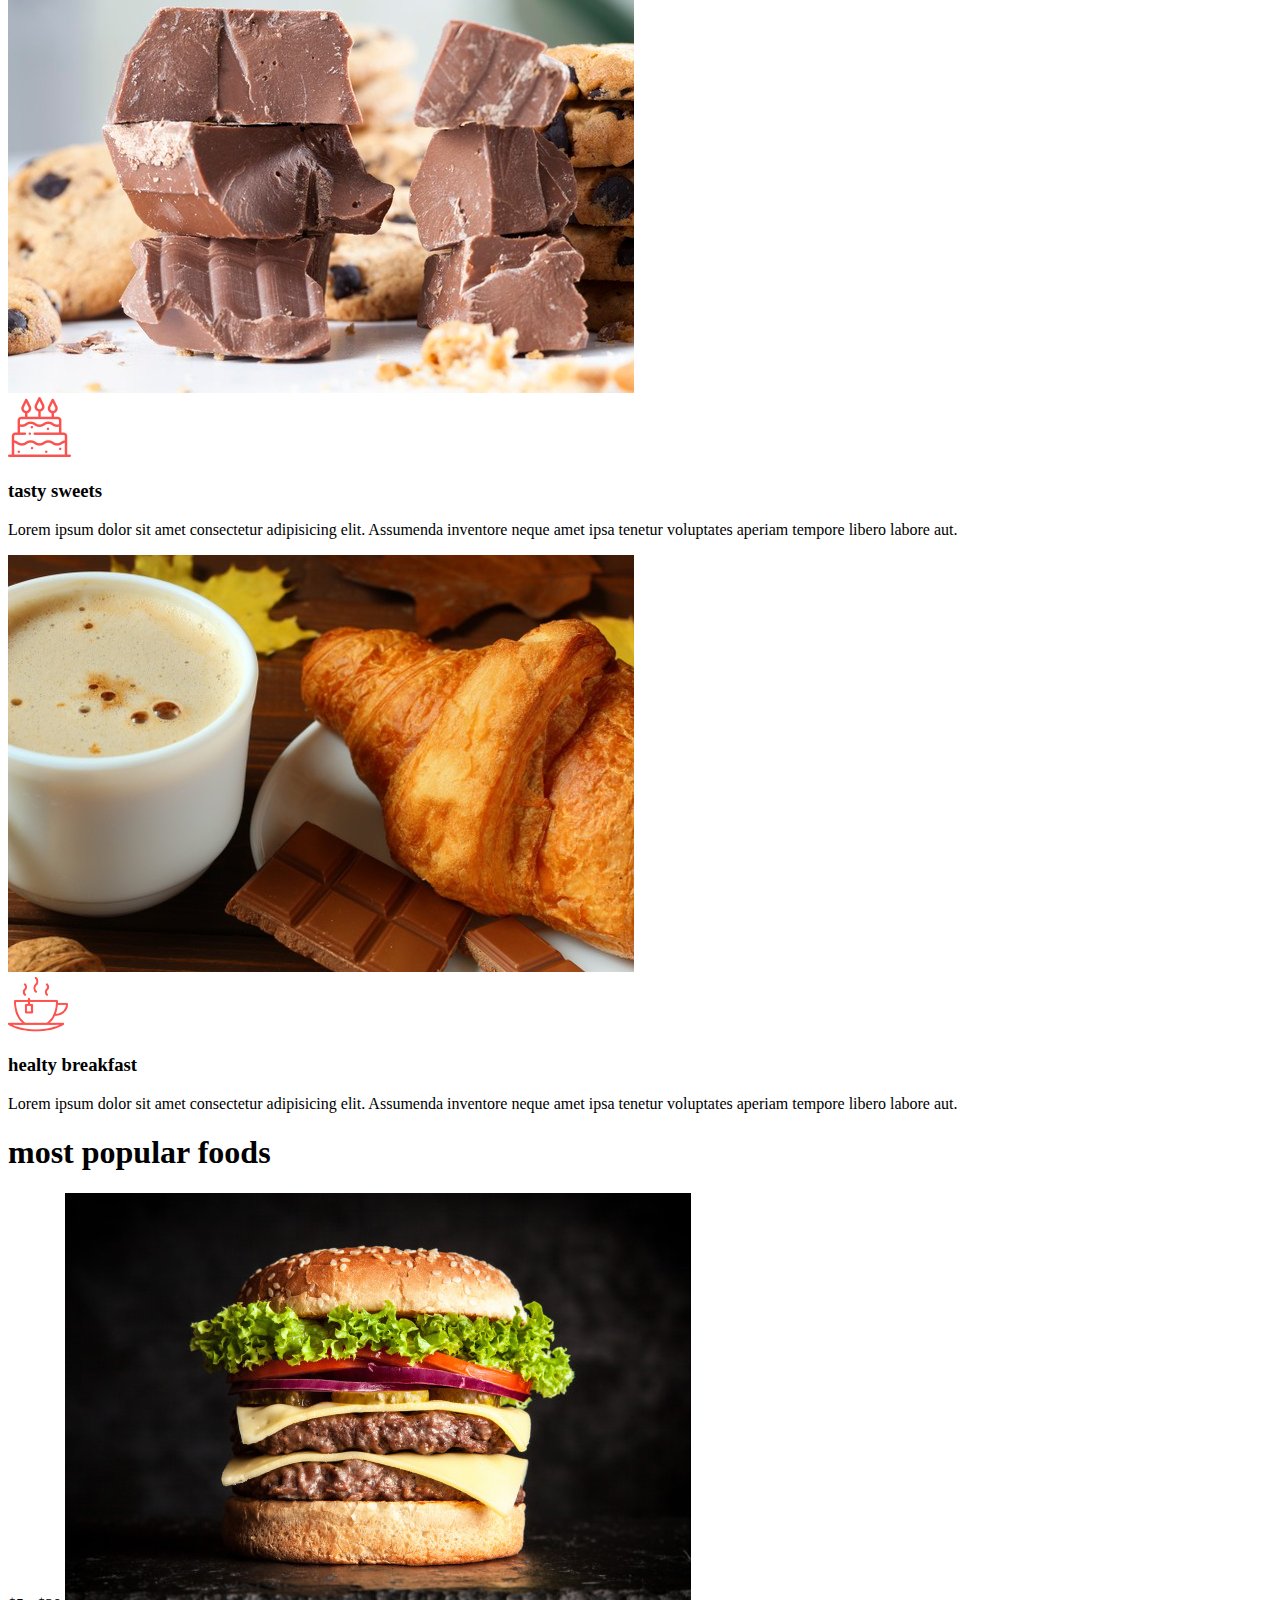
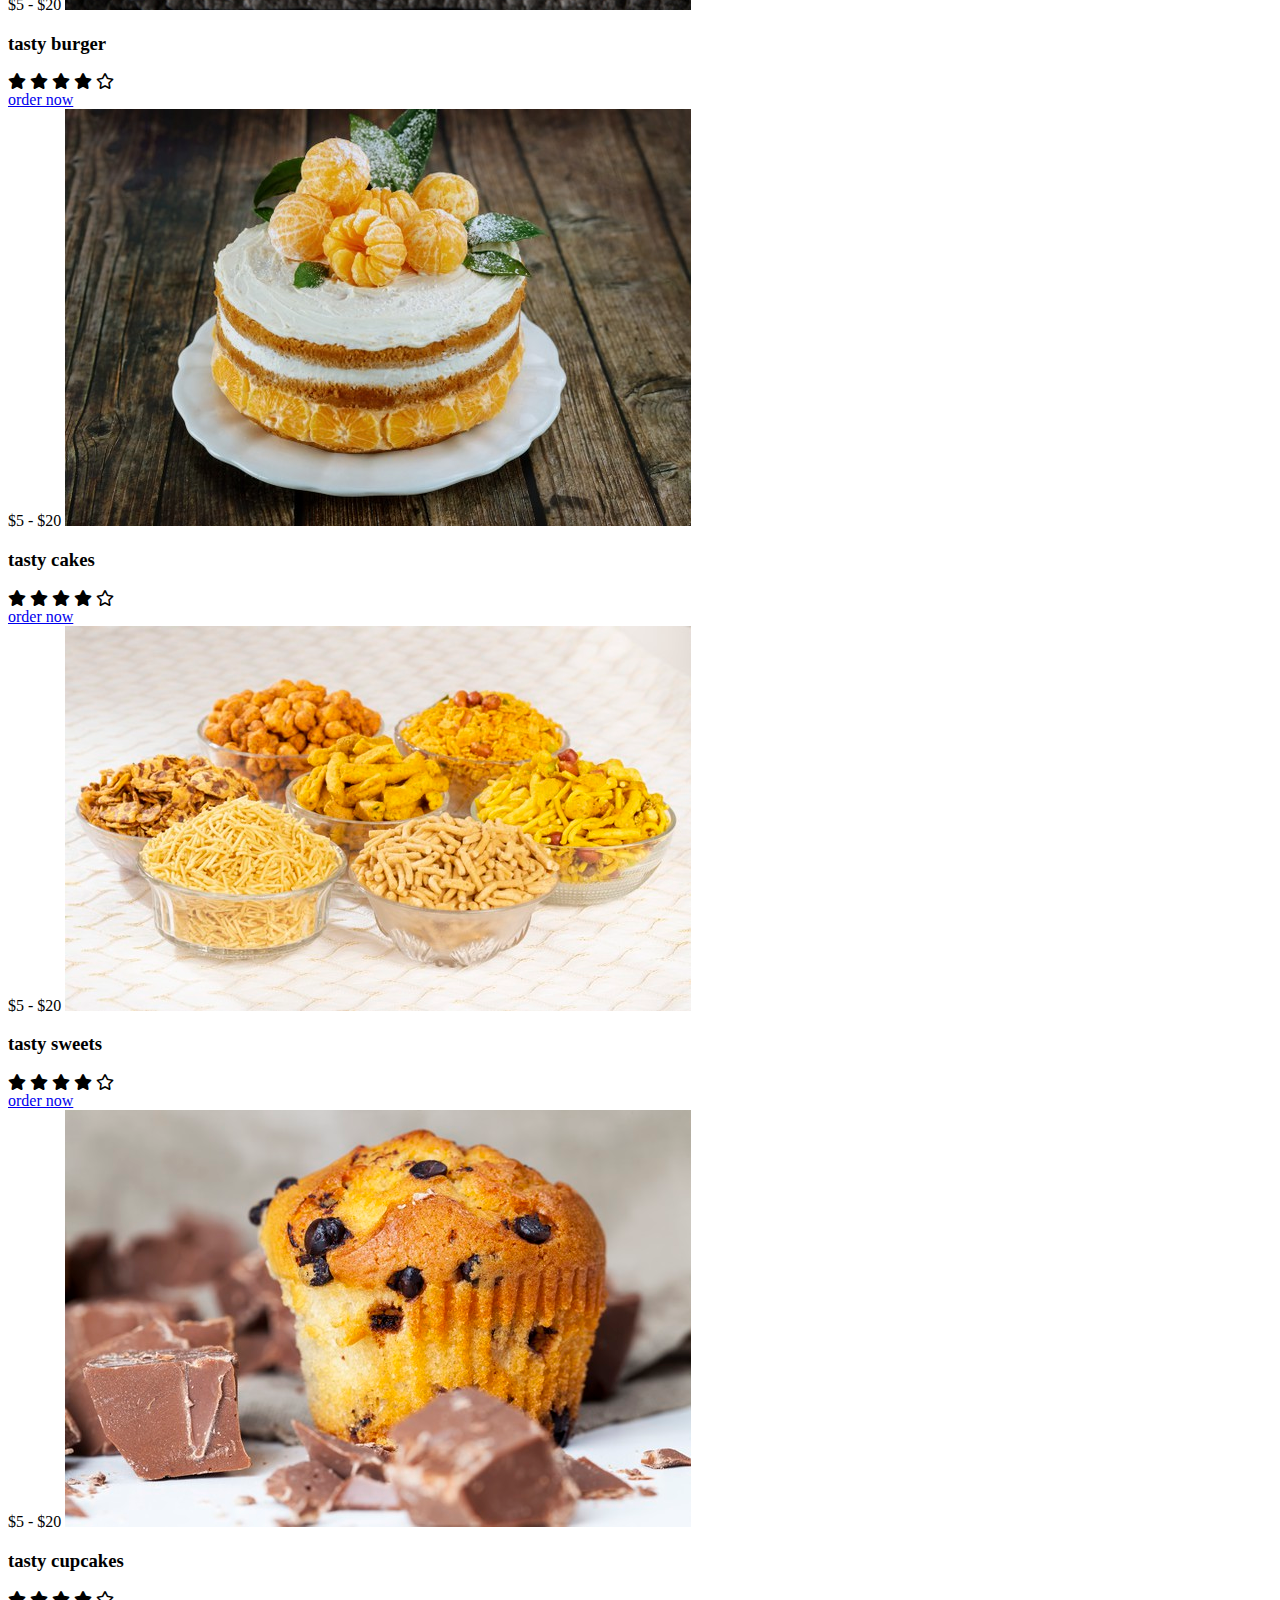
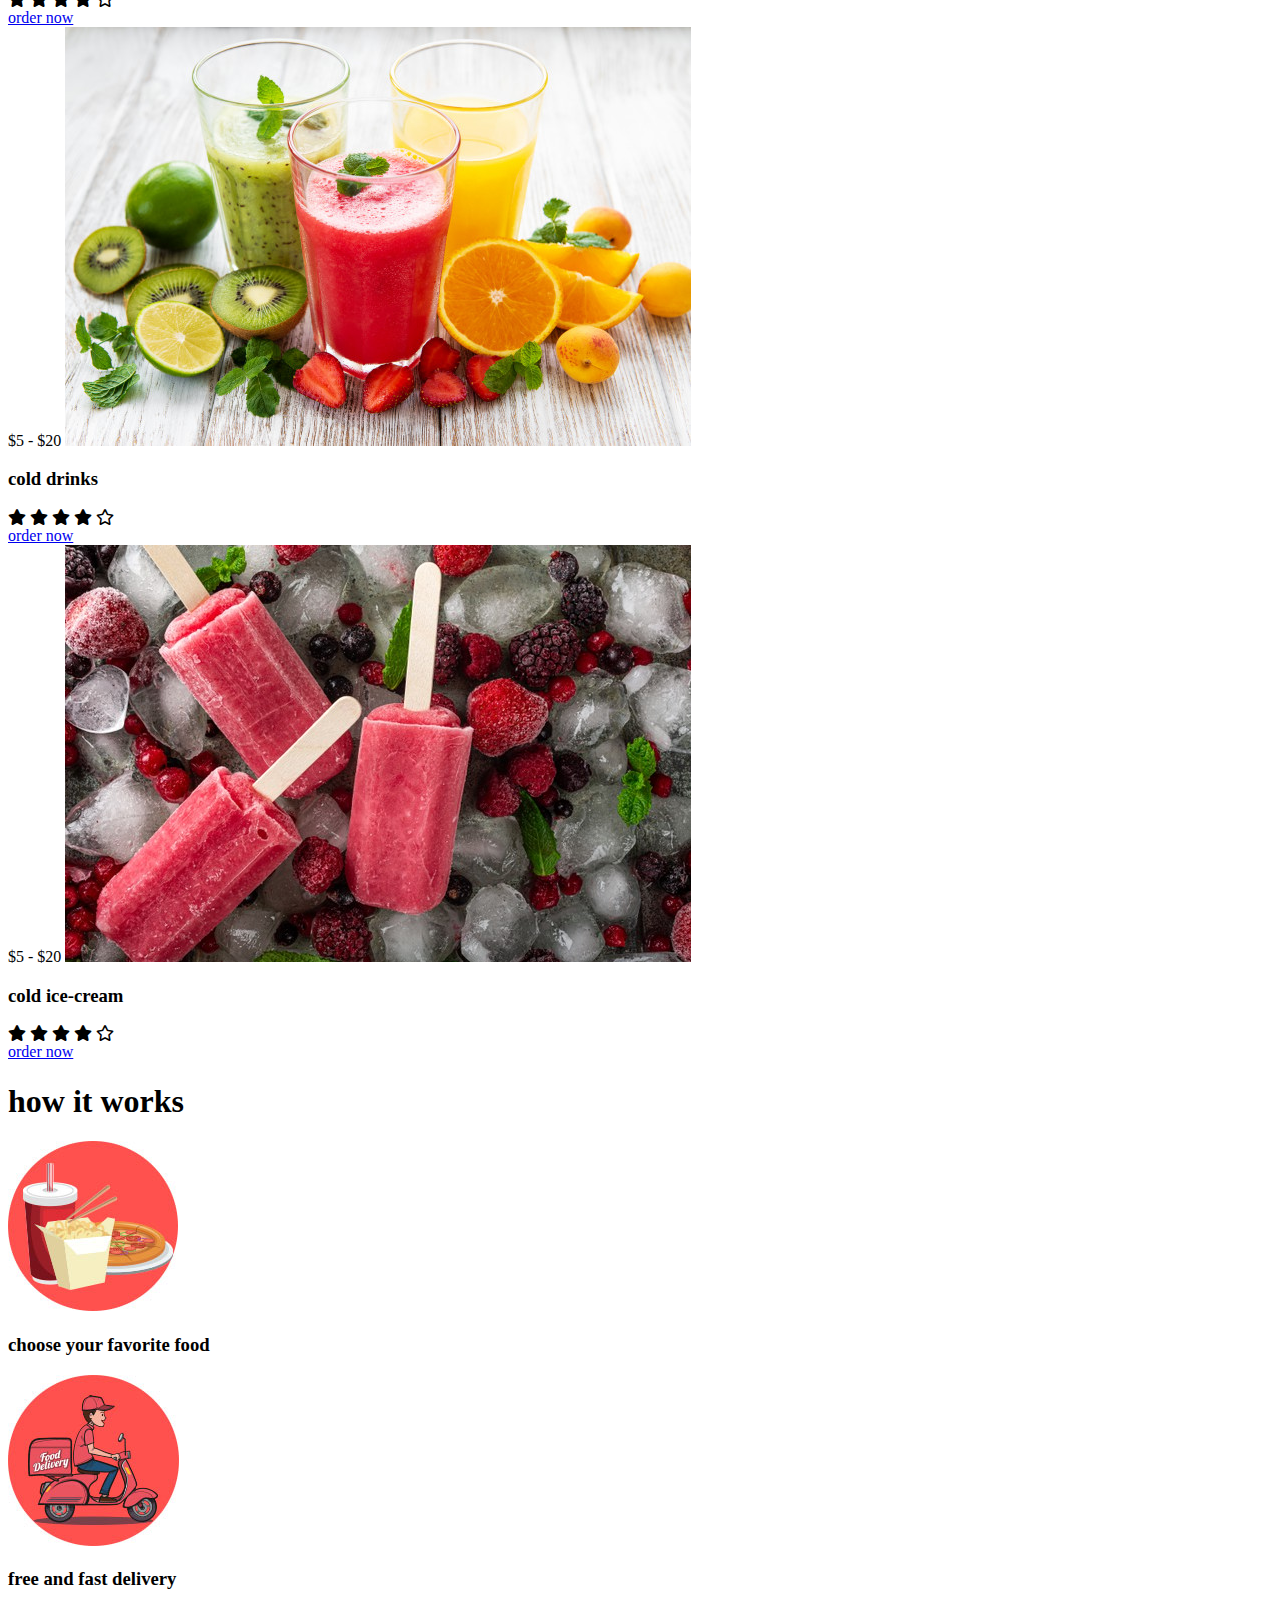
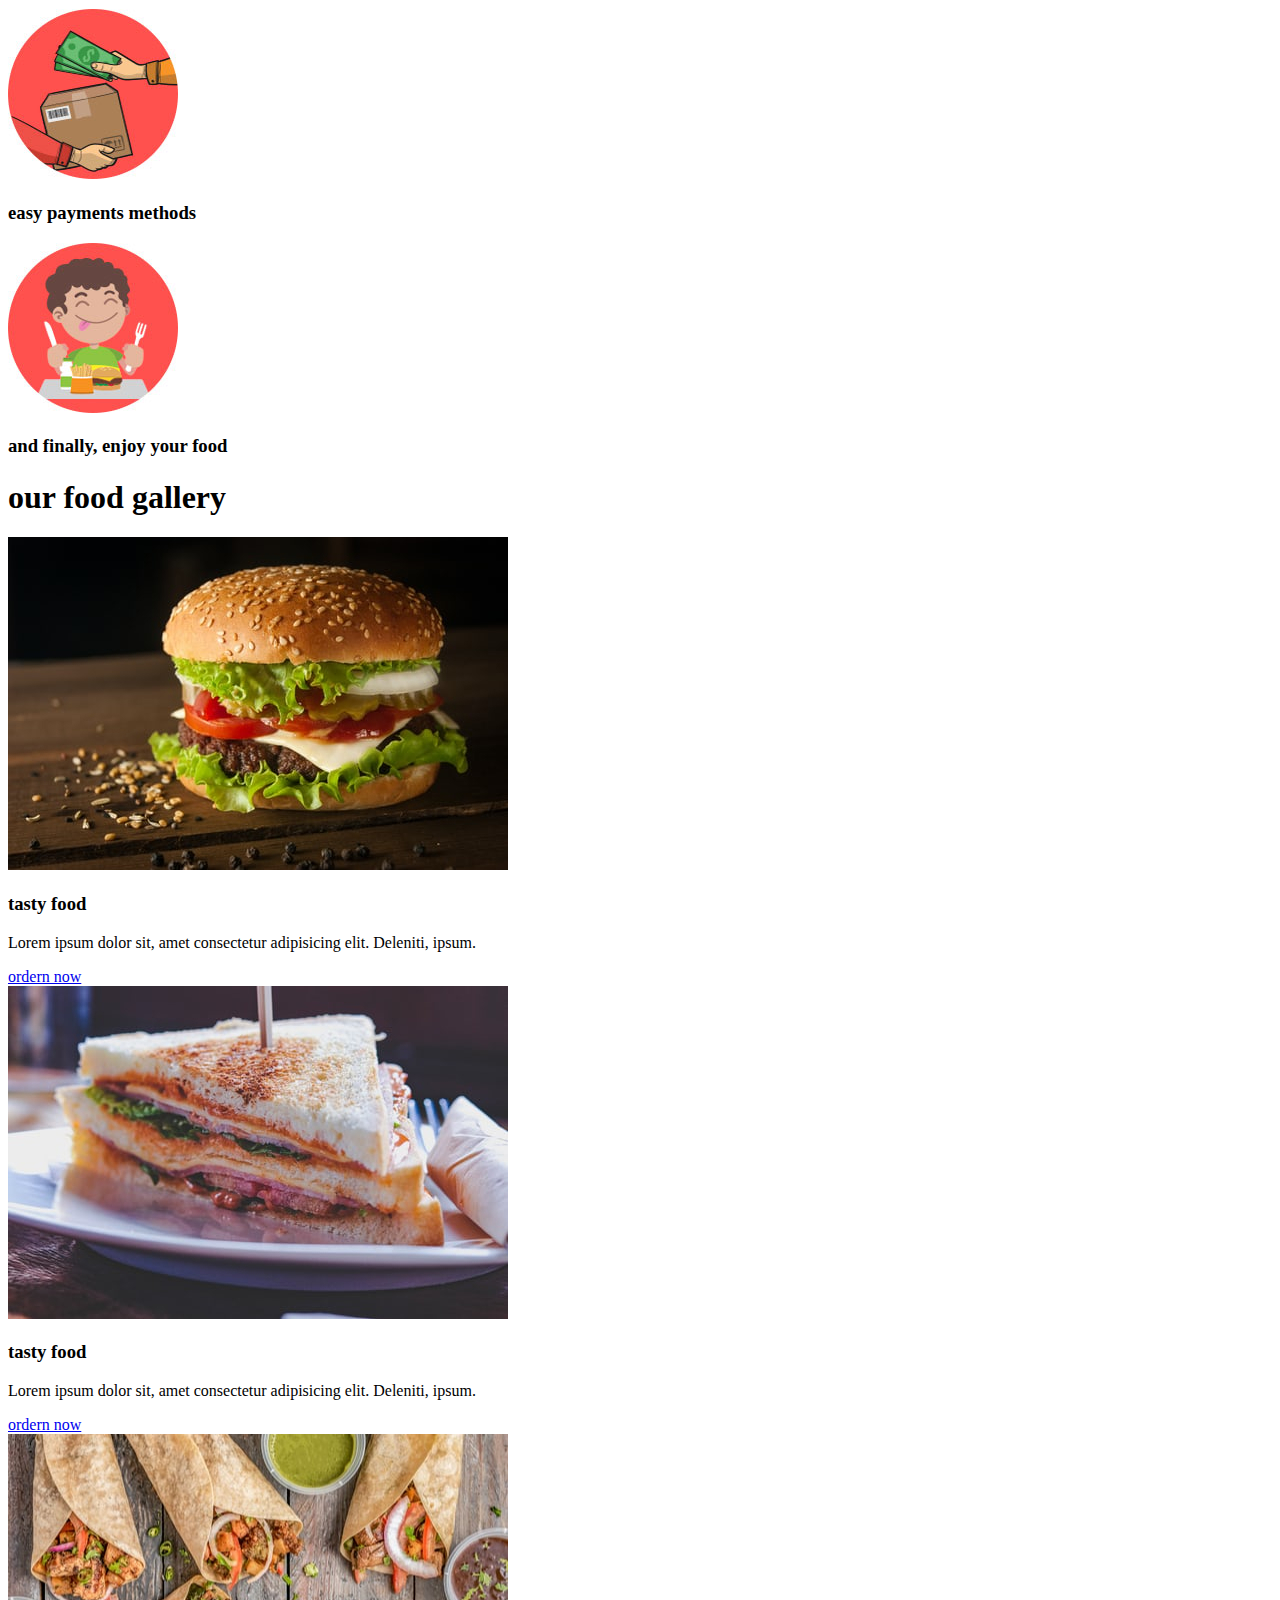
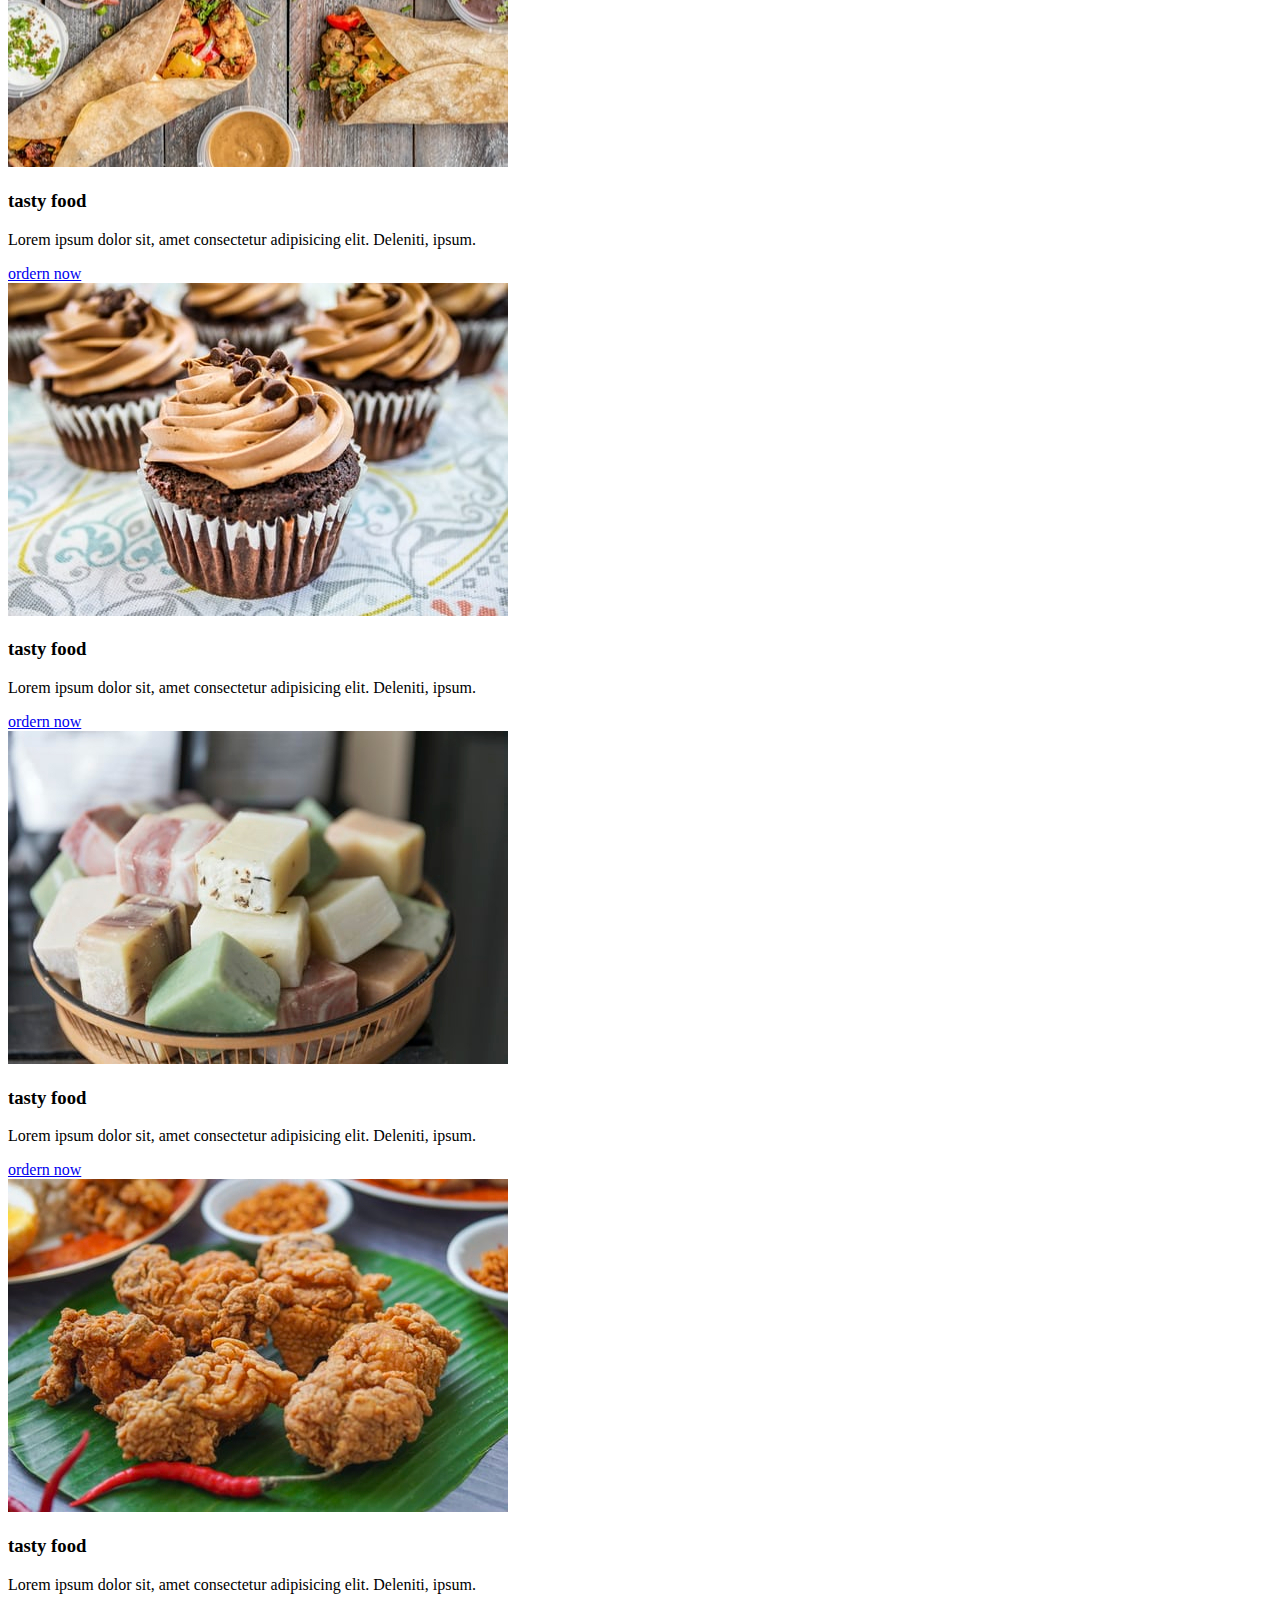
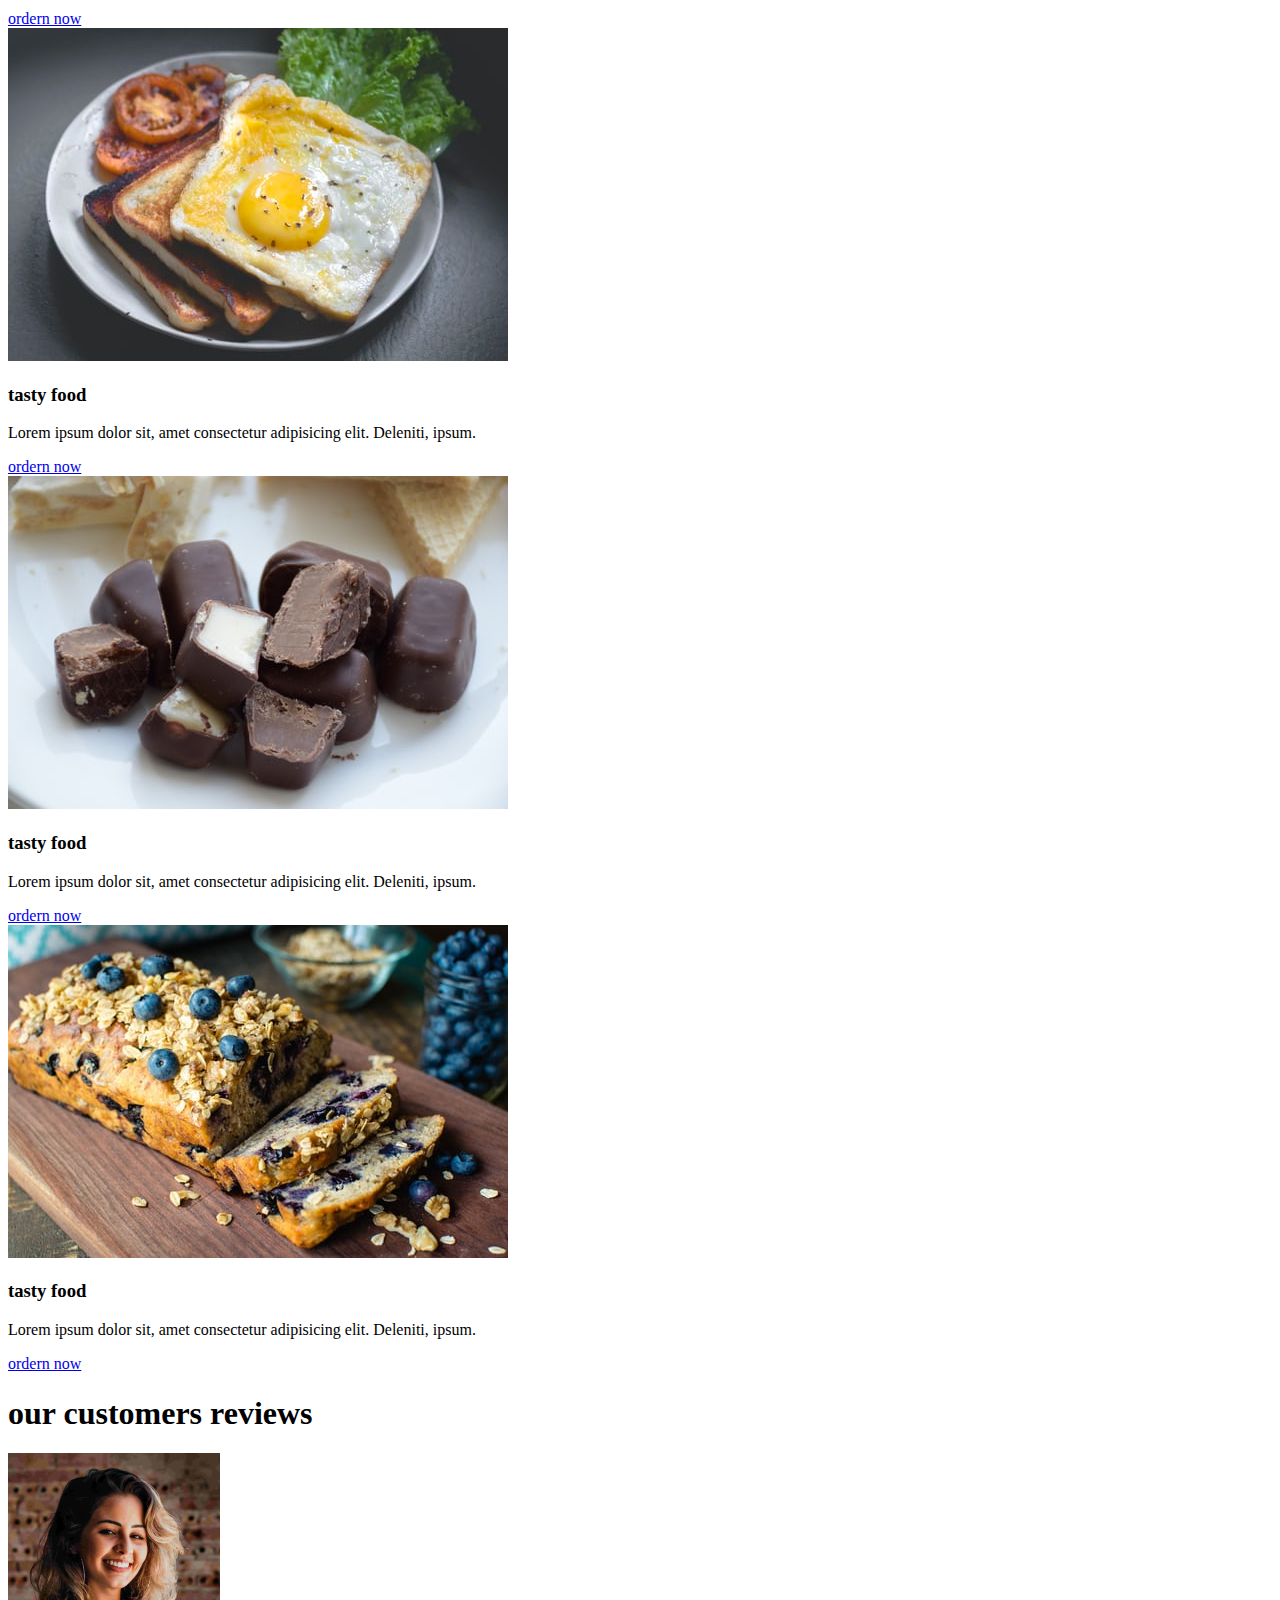
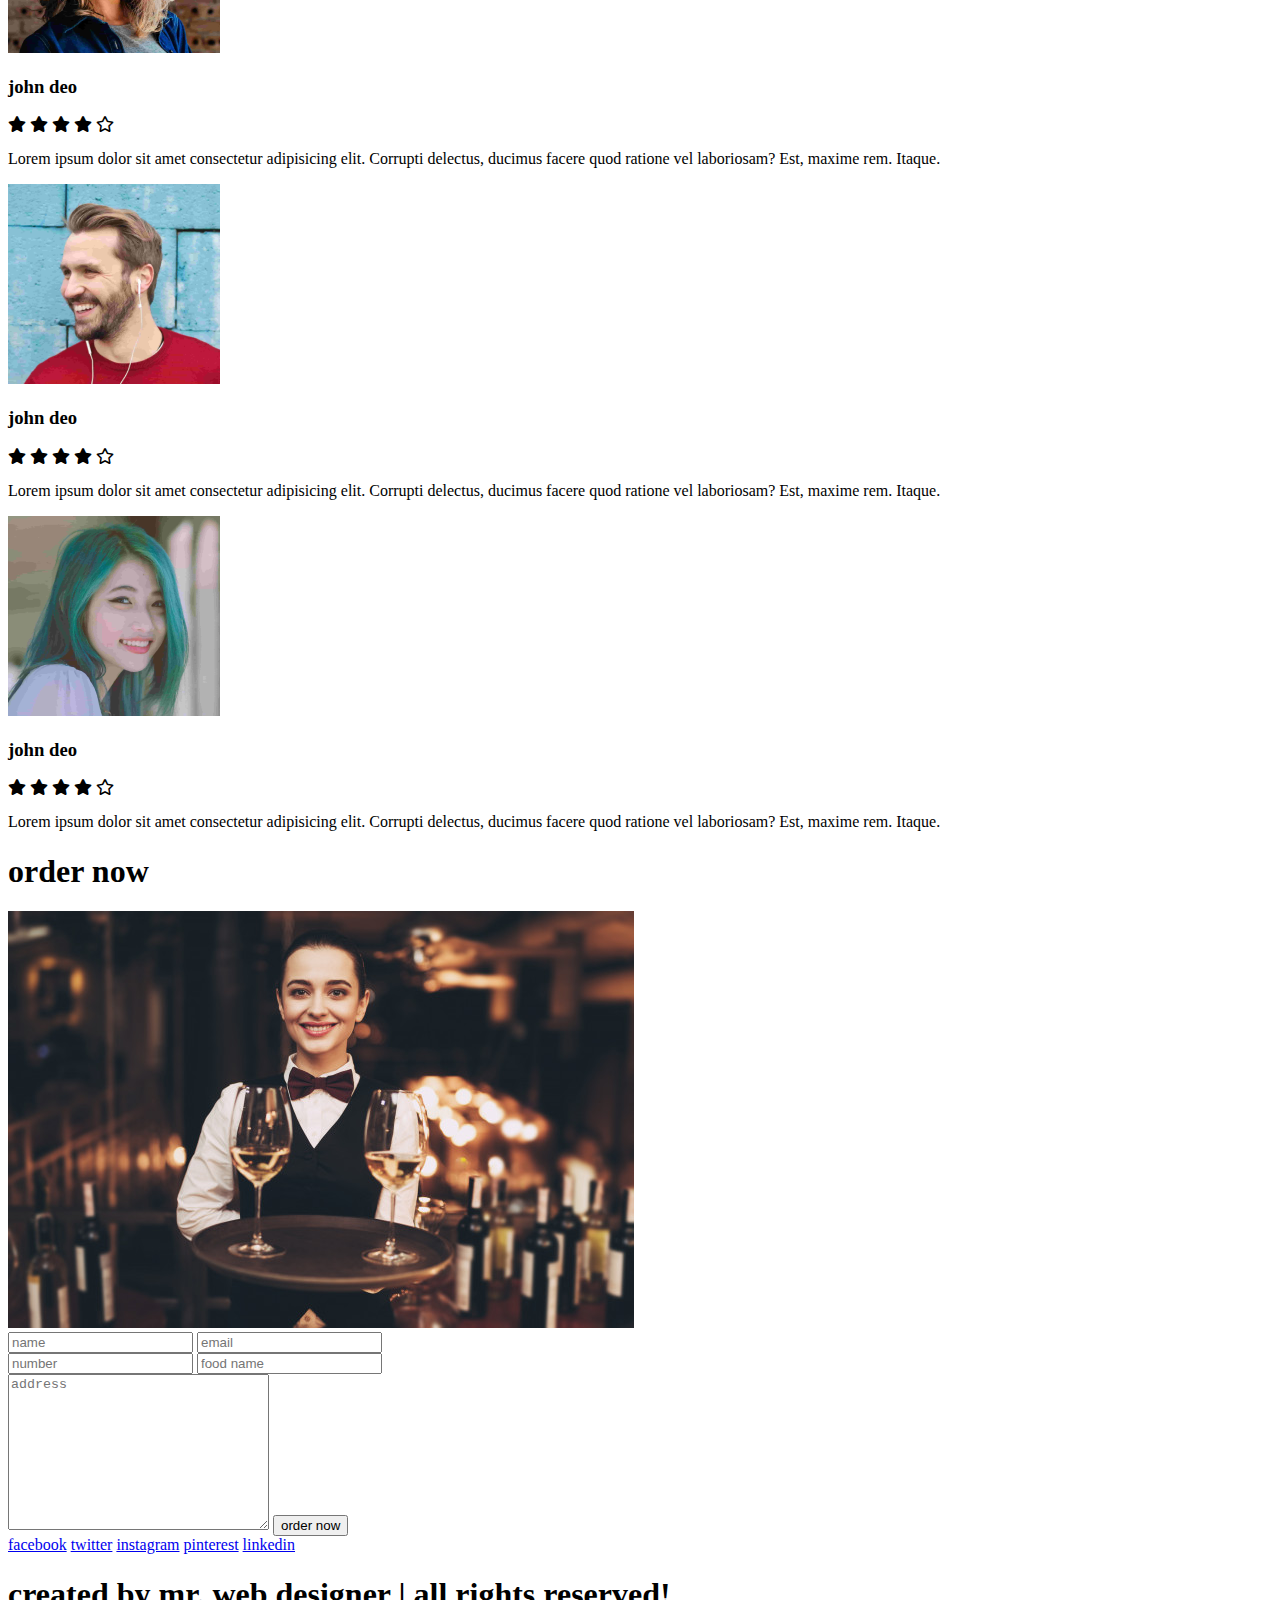
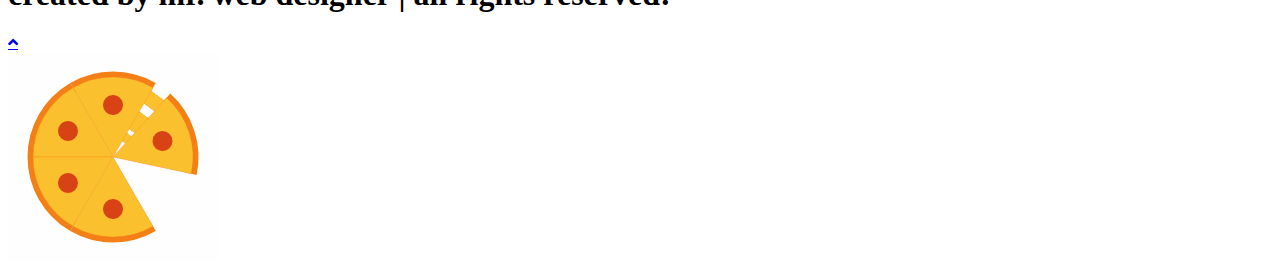
==== commit 28cafb7f: "Update index.html" ====
--- a/index.html
+++ b/index.html
@@ -2,321 +2,341 @@
 <html lang="en">
 <head>
     <meta charset="UTF-8">
-    <meta http-equiv="X-UA-Compatible" content="IE=edge">
     <meta name="viewport" content="width=device-width, initial-scale=1.0">
-    <title>Food website</title>
-
-    <!-- font awesome cdn links -->
-    <link rel="stylesheet" href="https://cdnjs.cloudflare.com/ajax/libs/font-awesome/6.1.0/css/all.min.css">
-
-    <!-- custom css file link -->
-    <link rel="stylesheet" href="style.css">
+    <title>complete responsive food website design tutorial </title>
+
+    <!-- font awesome cdn link  -->
+    <link rel="stylesheet" href="https://cdnjs.cloudflare.com/ajax/libs/font-awesome/5.15.3/css/all.min.css">
+
+    <!-- custom css file link  -->
+    <link rel="stylesheet" href="css/style.css">
 
 </head>
 <body>
-    <!-- header section starts -->
-    <header>
-        <a href="#" class="logo"><i class="fas fa-utensils">Food</i></a>
-
-        <div id="menu-bar" class="fas fa-bars"></div>
-        <nav class="navbar">
-            <a href="#home">home</a>
-            <a href="#speciality">speciality</a>
-            <a href="#popular">popular</a>
-            <a href="#gallery">gallery</a>
-            <a href="#review">review</a>
-            <a href="#order">order</a>
-        </nav>
-    </header>
-    <!-- header section ends -->
-
-<!-- home section starts -->
+    
+<!-- header section starts  -->
+
+<header>
+
+    <a href="#" class="logo"><i class="fas fa-utensils"></i>food</a>
+
+    <div id="menu-bar" class="fas fa-bars"></div>
+
+    <nav class="navbar">
+        <a href="#home">home</a>
+        <a href="#speciality">speciality</a>
+        <a href="#popular">popular</a>
+        <a href="#gallery">gallery</a>
+        <a href="#review">review</a>
+        <a href="#order">order</a>
+    </nav>
+
+</header>
+
+<!-- header section ends -->
+
+<!-- home section starts  -->
+
 <section class="home" id="home">
+
     <div class="content">
-        <h3>Food made with love</h3>
-        <p>You know that tingly feeling you get on the back of your neck sometimes? I just got that feeling when talking with her. You know I don't believe in sixth senses, but there is something not right with her. I don't know how I know, but I just do.</p>
-        <a href="#" class="btn">order now </a>
-    </div>
+        <h3>food made with love</h3>
+        <p>Lorem ipsum dolor sit, amet consectetur adipisicing elit. Voluptas accusamus tempore temporibus rem amet laudantium animi optio voluptatum. Natus obcaecati unde porro nostrum ipsam itaque impedit incidunt rem quisquam eos!</p>
+        <a href="#" class="btn">order now</a>
+    </div>
+
     <div class="image">
         <img src="images/home-img.png" alt="">
     </div>
-</section>
-<!-- home section end -->
-
-<!-- speciality section starts -->
-
-<section class=" speciality" id="speciality">
-
-    <h1 class="heading"> our<span>speciality</span></h1>
+
+</section>
+
+<!-- home section ends -->
+
+<!-- speciality section starts  -->
+
+<section class="speciality" id="speciality">
+
+    <h1 class="heading"> our <span>speciality</span> </h1>
+
     <div class="box-container">
-    <div class="box">
-        <img class="image" src="images/s-img-1.jpg" alt="">
-        <div class="content">
-            <img src="images/s-1.png" alt="">
+
+        <div class="box">
+            <img class="image" src="images/s-img-1.jpg" alt="">
+            <div class="content">
+                <img src="images/s-1.png" alt="">
+                <h3>tasty burger</h3>
+                <p>Lorem ipsum dolor sit amet consectetur adipisicing elit. Assumenda inventore neque amet ipsa tenetur voluptates aperiam tempore libero labore aut.</p>
+            </div>
+        </div>
+        <div class="box">
+            <img class="image" src="images/s-img-2.jpg" alt="">
+            <div class="content">
+                <img src="images/s-2.png" alt="">
+                <h3>tasty pizza</h3>
+                <p>Lorem ipsum dolor sit amet consectetur adipisicing elit. Assumenda inventore neque amet ipsa tenetur voluptates aperiam tempore libero labore aut.</p>
+            </div>
+        </div>
+        <div class="box">
+            <img class="image" src="images/s-img-3.jpg" alt="">
+            <div class="content">
+                <img src="images/s-3.png" alt="">
+                <h3>cold ice-cream</h3>
+                <p>Lorem ipsum dolor sit amet consectetur adipisicing elit. Assumenda inventore neque amet ipsa tenetur voluptates aperiam tempore libero labore aut.</p>
+            </div>
+        </div>
+        <div class="box">
+            <img class="image" src="images/s-img-4.jpg" alt="">
+            <div class="content">
+                <img src="images/s-4.png" alt="">
+                <h3>cold drinks</h3>
+                <p>Lorem ipsum dolor sit amet consectetur adipisicing elit. Assumenda inventore neque amet ipsa tenetur voluptates aperiam tempore libero labore aut.</p>
+            </div>
+        </div>
+        <div class="box">
+            <img class="image" src="images/s-img-5.jpg" alt="">
+            <div class="content">
+                <img src="images/s-5.png" alt="">
+                <h3>tasty sweets</h3>
+                <p>Lorem ipsum dolor sit amet consectetur adipisicing elit. Assumenda inventore neque amet ipsa tenetur voluptates aperiam tempore libero labore aut.</p>
+            </div>
+        </div>
+        <div class="box">
+            <img class="image" src="images/s-img-6.jpg" alt="">
+            <div class="content">
+                <img src="images/s-6.png" alt="">
+                <h3>healty breakfast</h3>
+                <p>Lorem ipsum dolor sit amet consectetur adipisicing elit. Assumenda inventore neque amet ipsa tenetur voluptates aperiam tempore libero labore aut.</p>
+            </div>
+        </div>
+
+    </div>
+
+</section>
+
+<!-- speciality section ends -->
+
+<!-- popular section starts  -->
+
+<section class="popular" id="popular">
+
+    <h1 class="heading"> most <span>popular</span> foods </h1>
+
+    <div class="box-container">
+
+        <div class="box">
+            <span class="price"> $5 - $20 </span>
+            <img src="images/p-1.jpg" alt="">
             <h3>tasty burger</h3>
-            <p>
-                The water rush down the wash and into the slot canyon below. Two hikers had started the day to sunny weather without a cloud in the sky, but they hadn't thought to check the weather north of the canyon.
-            </p>
-
-        </div>
-    </div>
-    <div class="box">
-        <img class="image" src="images/s-img-2.jpg" alt="">
-        <div class="content">
-            <img src="images/s-2.png" alt="">
-            <h3>tasty pizza</h3>
-            <p>
-                The water rush down the wash and into the slot canyon below. Two hikers had started the day to sunny weather without a cloud in the sky, but they hadn't thought to check the weather north of the canyon.
-            </p>
-
-        </div>
-    </div>
-    <div class="box">
-        <img class="image" src="images/s-img-3.jpg" alt="">
-        <div class="content">
-            <img src="images/s-3.png" alt="">
+            <div class="stars">
+                <i class="fas fa-star"></i>
+                <i class="fas fa-star"></i>
+                <i class="fas fa-star"></i>
+                <i class="fas fa-star"></i>
+                <i class="far fa-star"></i>
+            </div>
+            <a href="#" class="btn">order now</a>
+        </div>
+        <div class="box">
+            <span class="price"> $5 - $20 </span>
+            <img src="images/p-2.jpg" alt="">
+            <h3>tasty cakes</h3>
+            <div class="stars">
+                <i class="fas fa-star"></i>
+                <i class="fas fa-star"></i>
+                <i class="fas fa-star"></i>
+                <i class="fas fa-star"></i>
+                <i class="far fa-star"></i>
+            </div>
+            <a href="#" class="btn">order now</a>
+        </div>
+        <div class="box">
+            <span class="price"> $5 - $20 </span>
+            <img src="images/p-3.jpg" alt="">
+            <h3>tasty sweets</h3>
+            <div class="stars">
+                <i class="fas fa-star"></i>
+                <i class="fas fa-star"></i>
+                <i class="fas fa-star"></i>
+                <i class="fas fa-star"></i>
+                <i class="far fa-star"></i>
+            </div>
+            <a href="#" class="btn">order now</a>
+        </div>
+        <div class="box">
+            <span class="price"> $5 - $20 </span>
+            <img src="images/p-4.jpg" alt="">
+            <h3>tasty cupcakes</h3>
+            <div class="stars">
+                <i class="fas fa-star"></i>
+                <i class="fas fa-star"></i>
+                <i class="fas fa-star"></i>
+                <i class="fas fa-star"></i>
+                <i class="far fa-star"></i>
+            </div>
+            <a href="#" class="btn">order now</a>
+        </div>
+        <div class="box">
+            <span class="price"> $5 - $20 </span>
+            <img src="images/p-5.jpg" alt="">
+            <h3>cold drinks</h3>
+            <div class="stars">
+                <i class="fas fa-star"></i>
+                <i class="fas fa-star"></i>
+                <i class="fas fa-star"></i>
+                <i class="fas fa-star"></i>
+                <i class="far fa-star"></i>
+            </div>
+            <a href="#" class="btn">order now</a>
+        </div>
+        <div class="box">
+            <span class="price"> $5 - $20 </span>
+            <img src="images/p-6.jpg" alt="">
             <h3>cold ice-cream</h3>
-            <p>
-                The water rush down the wash and into the slot canyon below. Two hikers had started the day to sunny weather without a cloud in the sky, but they hadn't thought to check the weather north of the canyon.
-            </p>
-
-        </div>
-    </div>
-    <div class="box">
-        <img class="image" src="images/s-img-4.jpg" alt="">
-        <div class="content">
-            <img src="images/s-4.png" alt="">
-            <h3>tasty drink</h3>
-            <p>
-                The water rush down the wash and into the slot canyon below. Two hikers had started the day to sunny weather without a cloud in the sky, but they hadn't thought to check the weather north of the canyon.
-            </p>
-
-        </div>
-    </div>
-    <div class="box">
-        <img class="image" src="images/s-img-5.jpg" alt="">
-        <div class="content">
-            <img src="images/s-5.png" alt="">
-            <h3>tasty sweets</h3>
-            <p>
-                The water rush down the wash and into the slot canyon below. Two hikers had started the day to sunny weather without a cloud in the sky, but they hadn't thought to check the weather north of the canyon.
-            </p>
-
-        </div>
-    </div>
-    <div class="box">
-        <img class="image" src="images/s-img-6.jpg" alt="">
-        <div class="content">
-            <img src="images/s-6.png" alt="">
-            <h3>healthy breakfast</h3>
-            <p>
-                The water rush down the wash and into the slot canyon below. Two hikers had started the day to sunny weather without a cloud in the sky, but they hadn't thought to check the weather north of the canyon.
-            </p>
-
-        </div>
-    </div>
-    </div>
-</section>
-
-<!-- speciality section end -->
-<!--  popular section starts  -->
-
-<section class="popular" id="popular">
-
-<h1 class="heading"> most <span>popular</span>foods </h1>
-<div class="box">
-    <span class="price">$5-$20</span>
-    <img src="images/p-1.jpg">
-    <h3>tasty burger</h3>
-    <div class="stars">
-        <i class="fas fa-star"></i>
-        <i class="fas fa-star"></i>
-        <i class="fas fa-star"></i>
-        <i class="fas fa-star"></i>
-        <i class="far fa-star"></i>
-    </div>
-    <a href="#" class="btn">order now</a>
+            <div class="stars">
+                <i class="fas fa-star"></i>
+                <i class="fas fa-star"></i>
+                <i class="fas fa-star"></i>
+                <i class="fas fa-star"></i>
+                <i class="far fa-star"></i>
+            </div>
+            <a href="#" class="btn">order now</a>
+        </div>
+
+    </div>
+
+</section>
+
+<!-- popular section ends -->
+
+<!-- steps section starts  -->
+
+<div class="step-container">
+
+    <h1 class="heading">how it <span>works</span></h1>
+
+    <section class="steps">
+
+        <div class="box">
+            <img src="images/step-1.jpg" alt="">
+            <h3>choose your favorite food</h3>
+        </div>
+        <div class="box">
+            <img src="images/step-2.jpg" alt="">
+            <h3>free and fast delivery</h3>
+        </div>
+        <div class="box">
+            <img src="images/step-3.jpg" alt="">
+            <h3>easy payments methods</h3>
+        </div>
+        <div class="box">
+            <img src="images/step-4.jpg" alt="">
+            <h3>and finally, enjoy your food</h3>
+        </div>
+    
+    </section>
+
 </div>
-<div class="box">
-    <span class="price">$5-$20</span>
-    <img src="images/p-2.jpg">
-    <h3>tasty cakes</h3>
-    <div class="stars">
-        <i class="fas fa-star"></i>
-        <i class="fas fa-star"></i>
-        <i class="fas fa-star"></i>
-        <i class="fas fa-star"></i>
-        <i class="far fa-star"></i>
-    </div>
-    <a href="#" class="btn">order now</a>
-</div>
-<div class="box">
-    <span class="price">$5-$20</span>
-    <img src="images/p-3.jpg">
-    <h3>tasty sweets</h3>
-    <div class="stars">
-        <i class="fas fa-star"></i>
-        <i class="fas fa-star"></i>
-        <i class="fas fa-star"></i>
-        <i class="fas fa-star"></i>
-        <i class="far fa-star"></i>
-    </div>
-    <a href="#" class="btn">order now</a>
-</div>
-<div class="box">
-    <span class="price">$5-$20</span>
-    <img src="images/p-4.jpg">
-    <h3>tasty cupcakes</h3>
-    <div class="stars">
-        <i class="fas fa-star"></i>
-        <i class="fas fa-star"></i>
-        <i class="fas fa-star"></i>
-        <i class="fas fa-star"></i>
-        <i class="far fa-star"></i>
-    </div>
-    <a href="#" class="btn">order now</a>
-</div>
-<div class="box">
-    <span class="price">$5-$20</span>
-    <img src="images/p-5.jpg">
-    <h3>cold drinks</h3>
-    <div class="stars">
-        <i class="fas fa-star"></i>
-        <i class="fas fa-star"></i>
-        <i class="fas fa-star"></i>
-        <i class="fas fa-star"></i>
-        <i class="far fa-star"></i>
-    </div>
-    <a href="#" class="btn">order now</a>
-</div>
-<div class="box">
-    <span class="price">$5-$20</span>
-    <img src="images/p-6.jpg">
-    <h3>cold ice-creams</h3>
-    <div class="stars">
-        <i class="fas fa-star"></i>
-        <i class="fas fa-star"></i>
-        <i class="fas fa-star"></i>
-        <i class="fas fa-star"></i>
-        <i class="far fa-star"></i>
-    </div>
-    <a href="#" class="btn">order now</a>
-</div>
-
-</section>
-
-<!--  popular section end  -->
-
-<!--  steps section starts -->
-<section class="steps">
-    <div class="box">
-        <img src="images/step-1.jpg">
-        <h3>choose your favorite food</h3>
-    </div>
-    <div class="box">
-        <img src="images/step-2.jpg">
-        <h3>free and fast delivery</h3>
-    </div>
-    <div class="box">
-        <img src="images/step-3.jpg">
-        <h3>easy payments methods</h3>
-    </div>
-    <div class="box">
-        <img src="images/step-4.jpg">
-        <h3>and finally, enjoy your food</h3>
-    </div>
-</section>
-<!--  steps section end -->
-
-<!-- gallery section starts -->
-  
+
+<!-- steps section ends -->
+
+<!-- gallery section starts  -->
+
 <section class="gallery" id="gallery">
-    <h1 class="heading"> our <span> gallery </span></h1>
+
+    <h1 class="heading"> our food <span> gallery </span> </h1>
+
     <div class="box-container">
-        <div class="box">
-            <img src="images/g-1.jpg">
-            <div class="content">
-                <h3>tasty food</h3>
-                <p>Nobody really understood Kevin. It wasn't that he was super strange or difficult. It was more that there wasn't enough there that anyone wanted to take the time to understand him.</p>
-                <a href="#" class="btn">order now</a>
-            </div>
-        </div>
-        <div class="box">
-            <img src="images/g-2.jpg">
-            <div class="content">
-                <h3>tasty food</h3>
-                <p>Nobody really understood Kevin. It wasn't that he was super strange or difficult. It was more that there wasn't enough there that anyone wanted to take the time to understand him.</p>
-                <a href="#" class="btn">order now</a>
-            </div>
-        </div>
-        <div class="box">
-            <img src="images/g-3.jpg">
-            <div class="content">
-                <h3>tasty food</h3>
-                <p>Nobody really understood Kevin. It wasn't that he was super strange or difficult. It was more that there wasn't enough there that anyone wanted to take the time to understand him.</p>
-                <a href="#" class="btn">order now</a>
-            </div>
-        </div>
-        <div class="box">
-            <img src="images/g-4.jpg">
-            <div class="content">
-                <h3>tasty food</h3>
-                <p>Nobody really understood Kevin. It wasn't that he was super strange or difficult. It was more that there wasn't enough there that anyone wanted to take the time to understand him.</p>
-                <a href="#" class="btn">order now</a>
-            </div>
-        </div>
-        <div class="box">
-            <img src="images/g-5.jpg">
-            <div class="content">
-                <h3>tasty food</h3>
-                <p>Nobody really understood Kevin. It wasn't that he was super strange or difficult. It was more that there wasn't enough there that anyone wanted to take the time to understand him.</p>
-                <a href="#" class="btn">order now</a>
-            </div>
-        </div>
-        <div class="box">
-            <img src="images/g-6.jpg">
-            <div class="content">
-                <h3>tasty food</h3>
-                <p>Nobody really understood Kevin. It wasn't that he was super strange or difficult. It was more that there wasn't enough there that anyone wanted to take the time to understand him.</p>
-                <a href="#" class="btn">order now</a>
-            </div>
-        </div>
-        <div class="box">
-            <img src="images/g-7.jpg">
-            <div class="content">
-                <h3>tasty food</h3>
-                <p>Nobody really understood Kevin. It wasn't that he was super strange or difficult. It was more that there wasn't enough there that anyone wanted to take the time to understand him.</p>
-                <a href="#" class="btn">order now</a>
-            </div>
-        </div>
-        <div class="box">
-            <img src="images/g-8.jpg">
-            <div class="content">
-                <h3>tasty food</h3>
-                <p>Nobody really understood Kevin. It wasn't that he was super strange or difficult. It was more that there wasn't enough there that anyone wanted to take the time to understand him.</p>
-                <a href="#" class="btn">order now</a>
-            </div>
-        </div>
-        <div class="box">
-            <img src="images/g-9.jpg">
-            <div class="content">
-                <h3>tasty food</h3>
-                <p>Nobody really understood Kevin. It wasn't that he was super strange or difficult. It was more that there wasn't enough there that anyone wanted to take the time to understand him.</p>
-                <a href="#" class="btn">order now</a>
-            </div>
-        </div>
-    </div>
-</section>
-
-<!-- gallery section end -->
-
-<!-- review section starts -->
+
+        <div class="box">
+            <img src="images/g-1.jpg" alt="">
+            <div class="content">
+                <h3>tasty food</h3>
+                <p>Lorem ipsum dolor sit, amet consectetur adipisicing elit. Deleniti, ipsum.</p>
+                <a href="#" class="btn">ordern now</a>
+            </div>
+        </div>
+        <div class="box">
+            <img src="images/g-2.jpg" alt="">
+            <div class="content">
+                <h3>tasty food</h3>
+                <p>Lorem ipsum dolor sit, amet consectetur adipisicing elit. Deleniti, ipsum.</p>
+                <a href="#" class="btn">ordern now</a>
+            </div>
+        </div>
+        <div class="box">
+            <img src="images/g-3.jpg" alt="">
+            <div class="content">
+                <h3>tasty food</h3>
+                <p>Lorem ipsum dolor sit, amet consectetur adipisicing elit. Deleniti, ipsum.</p>
+                <a href="#" class="btn">ordern now</a>
+            </div>
+        </div>
+        <div class="box">
+            <img src="images/g-4.jpg" alt="">
+            <div class="content">
+                <h3>tasty food</h3>
+                <p>Lorem ipsum dolor sit, amet consectetur adipisicing elit. Deleniti, ipsum.</p>
+                <a href="#" class="btn">ordern now</a>
+            </div>
+        </div>
+        <div class="box">
+            <img src="images/g-5.jpg" alt="">
+            <div class="content">
+                <h3>tasty food</h3>
+                <p>Lorem ipsum dolor sit, amet consectetur adipisicing elit. Deleniti, ipsum.</p>
+                <a href="#" class="btn">ordern now</a>
+            </div>
+        </div>
+        <div class="box">
+            <img src="images/g-6.jpg" alt="">
+            <div class="content">
+                <h3>tasty food</h3>
+                <p>Lorem ipsum dolor sit, amet consectetur adipisicing elit. Deleniti, ipsum.</p>
+                <a href="#" class="btn">ordern now</a>
+            </div>
+        </div>
+        <div class="box">
+            <img src="images/g-7.jpg" alt="">
+            <div class="content">
+                <h3>tasty food</h3>
+                <p>Lorem ipsum dolor sit, amet consectetur adipisicing elit. Deleniti, ipsum.</p>
+                <a href="#" class="btn">ordern now</a>
+            </div>
+        </div>
+        <div class="box">
+            <img src="images/g-8.jpg" alt="">
+            <div class="content">
+                <h3>tasty food</h3>
+                <p>Lorem ipsum dolor sit, amet consectetur adipisicing elit. Deleniti, ipsum.</p>
+                <a href="#" class="btn">ordern now</a>
+            </div>
+        </div>
+        <div class="box">
+            <img src="images/g-9.jpg" alt="">
+            <div class="content">
+                <h3>tasty food</h3>
+                <p>Lorem ipsum dolor sit, amet consectetur adipisicing elit. Deleniti, ipsum.</p>
+                <a href="#" class="btn">ordern now</a>
+            </div>
+        </div>
+
+    </div>
+
+</section>
+
+<!-- gallery section ends -->
+
+<!-- review section starts  -->
 
 <section class="review" id="review">
-    <h1 class="heading"> our customers <span>reviews</span></h1>
+
+    <h1 class="heading"> our customers <span>reviews</span> </h1>
+
     <div class="box-container">
-        <div class="box">
-            <img src="images/pic1.png" >
+
+        <div class="box">
+            <img src="images/pic1.png" alt="">
             <h3>john deo</h3>
             <div class="stars">
                 <i class="fas fa-star"></i>
@@ -325,10 +345,10 @@
                 <i class="fas fa-star"></i>
                 <i class="far fa-star"></i>
             </div>
-            <p>Do Not Enter." The sign made it clear that they didn't want anyone around. That wasn't going to stop Jack. Jack always lived with the notion that signs were mere suggestions, not actually absolute rules.</p>
-        </div>
-        <div class="box">
-            <img src="images/pic2.png" >
+            <p>Lorem ipsum dolor sit amet consectetur adipisicing elit. Corrupti delectus, ducimus facere quod ratione vel laboriosam? Est, maxime rem. Itaque.</p>
+        </div>
+        <div class="box">
+            <img src="images/pic2.png" alt="">
             <h3>john deo</h3>
             <div class="stars">
                 <i class="fas fa-star"></i>
@@ -337,10 +357,10 @@
                 <i class="fas fa-star"></i>
                 <i class="far fa-star"></i>
             </div>
-            <p>Do Not Enter." The sign made it clear that they didn't want anyone around. That wasn't going to stop Jack. Jack always lived with the notion that signs were mere suggestions, not actually absolute rules.</p>
-        </div>
-        <div class="box">
-            <img src="images/pic3.png" >
+            <p>Lorem ipsum dolor sit amet consectetur adipisicing elit. Corrupti delectus, ducimus facere quod ratione vel laboriosam? Est, maxime rem. Itaque.</p>
+        </div>
+        <div class="box">
+            <img src="images/pic3.png" alt="">
             <h3>john deo</h3>
             <div class="stars">
                 <i class="fas fa-star"></i>
@@ -349,40 +369,55 @@
                 <i class="fas fa-star"></i>
                 <i class="far fa-star"></i>
             </div>
-            <p>Do Not Enter." The sign made it clear that they didn't want anyone around. That wasn't going to stop Jack. Jack always lived with the notion that signs were mere suggestions, not actually absolute rules.</p>
-        </div>
-    </div>
-</section>
-
-<!-- review section end -->
-
-<!-- order section starts -->
+            <p>Lorem ipsum dolor sit amet consectetur adipisicing elit. Corrupti delectus, ducimus facere quod ratione vel laboriosam? Est, maxime rem. Itaque.</p>
+        </div>
+
+    </div>
+
+</section>
+
+<!-- review section ends -->
+
+<!-- order section starts  -->
+
 <section class="order" id="order">
-    <h1 class="heading"><span>order</span><span> now </span></h1>
+
+    <h1 class="heading"> <span>order</span> now </h1>
+
     <div class="row">
+        
         <div class="image">
-            <img src="images/order-img.jpg">
-        </div>
+            <img src="images/order-img.jpg" alt="">
+        </div>
+
         <form action="">
+
             <div class="inputBox">
                 <input type="text" placeholder="name">
                 <input type="email" placeholder="email">
             </div>
+
             <div class="inputBox">
                 <input type="number" placeholder="number">
                 <input type="text" placeholder="food name">
             </div>
 
             <textarea placeholder="address" name="" id="" cols="30" rows="10"></textarea>
+
             <input type="submit" value="order now" class="btn">
+
         </form>
-    </div>
-</section>
-    
-<!-- order section end -->
-
-<!-- footer section -->
+
+    </div>
+
+</section>
+
+<!-- order section ends -->
+
+<!-- footer section  -->
+
 <section class="footer">
+
     <div class="share">
         <a href="#" class="btn">facebook</a>
         <a href="#" class="btn">twitter</a>
@@ -390,25 +425,41 @@
         <a href="#" class="btn">pinterest</a>
         <a href="#" class="btn">linkedin</a>
     </div>
-    <h1 class="credit"> created by <span> mr. web designer </span> | all rights reserved!</h1>
-
-</section>
-
-<!-- scroll top button -->
+
+    <h1 class="credit"> created by <span> mr. web designer </span> | all rights reserved! </h1>
+
+</section>
+
+<!-- scroll top button  -->
 <a href="#home" class="fas fa-angle-up" id="scroll-top"></a>
 
-<!-- loader -->
-
+<!-- loader  -->
 <div class="loader-container">
-    <img src="images/loader.gif">
+    <img src="images/loader.gif" alt="">
 </div>
 
 
 
-<!-- custom js file link -->
-<script src="script.js"></script>
-
+
+
+
+
+
+
+
+
+
+
+
+
+
+
+
+
+
+<!-- custom js file link  -->
+<script src="js/script.js"></script>
 
 
 </body>
-</html>+</html>
